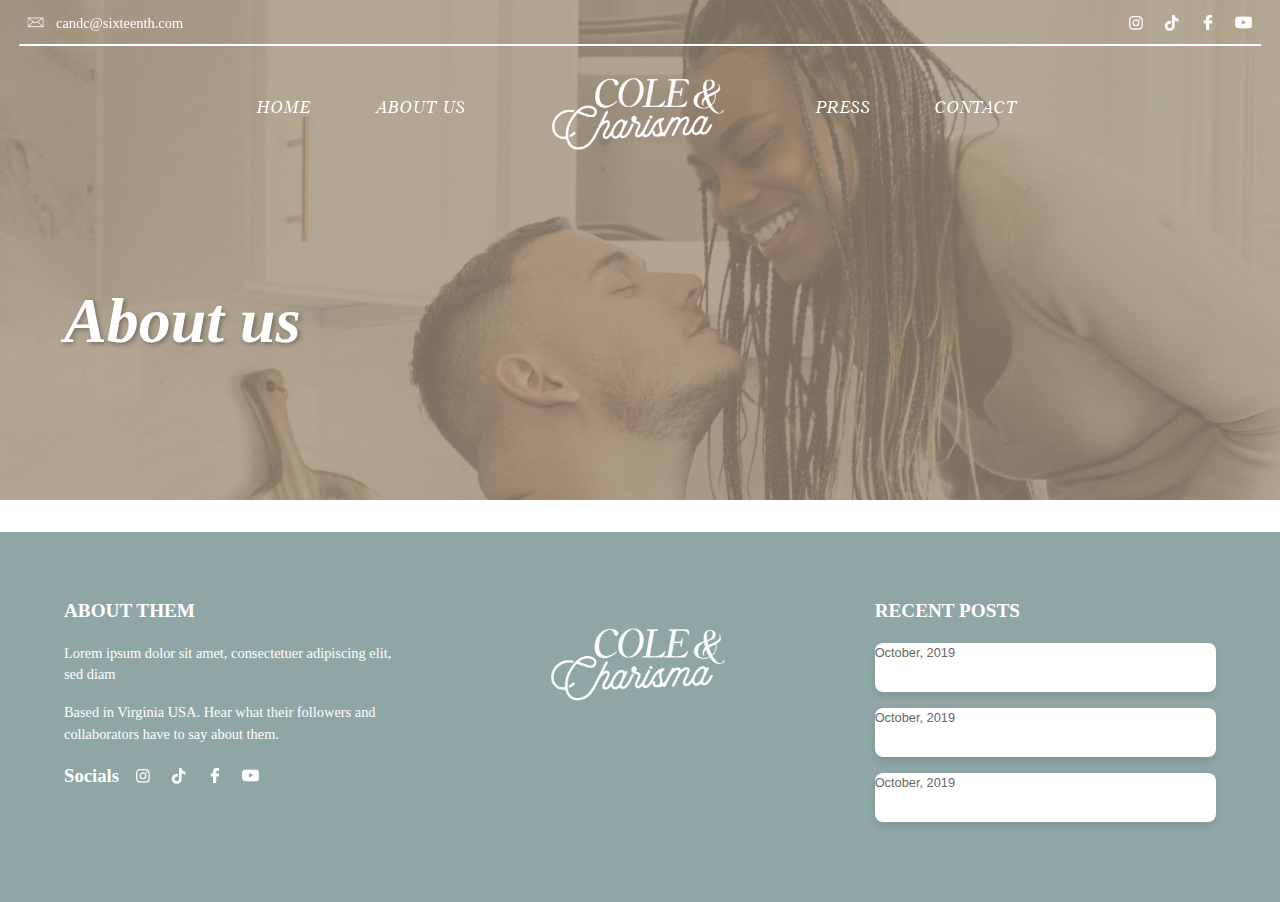
==== aboutus.html @ ab71c13c "renamed:    aboutus(notfinished).html -> aboutus.html 	new file:   images/banners/ABOUTUSBANNER.png " ====
<!DOCTYPE html>
<html lang="en">
<head>
    <meta charset="UTF-8">
    <meta name="viewport" content="width=device-width, initial-scale=1.0">
    <title>Cole & Charisma</title>
    <link rel="stylesheet" href="styles.css">
</head>
<body>
    <div id="home">
        <header>
            <div class="top-bar">
                <div class="social-icons">
                    <a href="mailto:candc@sixteenth.com">
                        <img src="images/icons/envelope.png" alt="email">
                    </a>
                    <a href="mailto:candc@sixteenth.com">candc@sixteenth.com</a>
                </div>

                <div class="social-icons">
                    <a href="https://www.instagram.com/roll.with.cole" target="_blank">
                        <img src="images/icons/instagram.png" alt="Instagram">
                    </a>
                    <a href="https://www.tiktok.com/@coleandcharisma" target="_blank">
                        <img src="images/icons/tik-tok.png" alt="TikTok">
                    </a>
                    <a href="https://www.facebook.com/RollwithColeCharisma" target="_blank">
                        <img src="images/icons/facebook.png" alt="Facebook">
                    </a>
                    <a href="http://www.youtube.com/@coleandcharisma" target="_blank">
                        <img src="images/icons/youtube.png" alt="YouTube">
                    </a>
                </div>
            </div>

            <nav class="nav-container">
                <ul class="nav-left">
                    <li><a href="/index.html">HOME</a></li>
                    <li><a href="/aboutus.html">ABOUT US</a></li>
                </ul>

                <a href="/index.html" class="logo">
                    <img src="/images/logos/COLEANDCHARISMALOGO.png" alt="Cole & Charisma Logo">
                </a>

                <ul class="nav-right">
                    <li><a href="/press.html">PRESS</a></li>
                    <li><a href="/contact.html">CONTACT</a></li>
                </ul>
            </nav>
        </header>

        <div class="banner-container">
            <div class="banneraboutus-overlay"></div>
            <div class="banner-content">
                <h1>About us</h1>
            </div>
        </div>

        <footer class="site-footer">
            <div class="footer-section left">
                <h2 class="section-title">ABOUT THEM</h2>
                <p class="about-text">Lorem ipsum dolor sit amet, consectetuer adipiscing elit, sed diam</p>
                <p class="location">Based in Virginia USA. Hear what their followers and collaborators have to say about them.</p>
                
                <div class="social-icons">
                    <h3>Socials</h3>
                    <a href="https://www.instagram.com/roll.with.cole" target="_blank">
                        <img src="images/icons/instagram.png" alt="Instagram">
                    </a>
                    <a href="https://www.tiktok.com/@coleandcharisma" target="_blank">
                        <img src="images/icons/tik-tok.png" alt="TikTok">
                    </a>
                    <a href="https://www.facebook.com/RollwithColeCharisma" target="_blank">
                        <img src="images/icons/facebook.png" alt="Facebook">
                    </a>
                    <a href="http://www.youtube.com/@coleandcharisma" target="_blank">
                        <img src="images/icons/youtube.png" alt="YouTube">
                    </a>
                </div>
            </div>
        
            <div class="footer-section center">
                <img src="images/logos/COLEANDCHARISMALOGO.png" alt="Cole & Charisma" class="footer-logo">
            </div>
        
            <div class="footer-section right">
                <h2 class="section-title">RECENT POSTS</h2>
                <div class="recent-posts">
                    <div class="post">
                        <span class="date">October, 2019</span>
                        <a href="#" class="post-title">Trip to Orlando</a>
                    </div>
                    <div class="post">
                        <span class="date">October, 2019</span>
                        <a href="#" class="post-title">On the Shores</a>
                    </div>
                    <div class="post">
                        <span class="date">October, 2019</span>
                        <a href="#" class="post-title">Visiting College</a>
                    </div>
                </div>
            </div>
        </footer>
    </div>
    <script src="script.js"></script>
</body>
</html>
---- styles.css ----
/*==========================================================================
 * Table of Contents:
 * 1. Variables
 * 2. Reset
 * 3. Typography
==========================================================================*/

/* 1. Variables
========================================================================== */
:root {
    /* Primary Colors */
    --color-primary: #BF6336;
    --color-primary-light: #D88559;
    --color-primary-dark: #A54D24;
    
    /* Secondary Colors */
    --color-secondary: #85A2A6;
    --color-secondary-light: #A7BCBF;
    --color-secondary-dark: #6A8387;
    
    /* Background Colors */
    --color-background: #FBF7F4;
    --color-background-alt: #EDE0D0;
    
    /* Accent Colors */
    --color-accent: #88917C;
    --color-accent-light: #A1A892;
    
    /* Text Colors */
    --color-text-primary: #2C1810;
    --color-text-secondary: #595959;
    --color-text-light: #FFFFFF;
    
    /* Utility Colors */
    --color-border: rgba(191, 99, 54, 0.2);
    --color-overlay: rgba(44, 24, 16, 0.6);
}

/* 2. Reset
========================================================================== */
* {
    font-family: 'Quicksand';
    margin: 0;
    padding: 0;
    box-sizing: border-box;
}

body {
    font-family: 'Blisstwin';
    line-height: 1.6;
    font-size: 16px;
}

/* 3. Typography
========================================================================== */
@font-face {
    font-family: 'Blisstwin';
    src: url('images/fonts/Blisstwin/Blisstwin.eot'); /* IE9 Compat Modes */
    src: url('images/fonts/Blisstwin/Blisstwin.eot') format('embedded-opentype'), /* IE6-IE8 */
         url('images/fonts/Blisstwin/Blisstwin.woff') format('woff'), /* Modern Browsers */
         url('images/fonts/Blisstwin/Blisstwin.ttf') format('truetype'); /* Safari, Android, iOS */
             font-style: italic;
    font-weight: normal;
    text-rendering: optimizeLegibility;
}


@font-face {
    font-family: 'Aaleyah';
    src: url('images/fonts/Aaleyah/aaleyah.woff2') format('woff2'),
         url('images/fonts/Aaleyah/aaleyah.otf') format('opentype'),
         url('images/fonts/Aaleyah/aaleyah.ttf') format('truetype');
    font-weight: normal;
    font-style: normal;
    font-display: swap;
}


/* 4. Header
========================================================================== */
/* 4.1 Top Bar */
header {
    font-family: 'Blisstwin';
    background-color: transparent;
    color: var(--color-text-light);
    position: fixed;
    width: 100%;
    z-index: 1000;
    transition: all 0.3s ease;
}

header.scrolled {
    background-color: rgba(191, 99, 54, 0.70);
    backdrop-filter: blur(8px);
    border-bottom: 1px solid var(--color-border);
}

header.scrolled .top-bar::after {
    opacity: 0.5;
}

header.scrolled .logo img {
    height: 100px;
    transition: height 0.3s ease;
}

header.scrolled nav ul li a,
header.scrolled .top-bar,
header.scrolled .top-bar a,
header.scrolled .social-icons a {
    color: var(--color-text-light);
}

header.scrolled nav ul li a:hover {
    color: black;
}

.top-bar {
    border-bottom: none;
    margin-bottom: 0;
    display: flex;
    justify-content: space-between;
    align-items: center;
    padding: 0.7rem 1.5rem;
    background-color: transparent;
    font-size: 0.9rem;
    position: relative;
    margin: 0 auto;
}

.top-bar::after {
    content: '';
    position: absolute;
    bottom: 0;
    left: 50%;
    transform: translateX(-50%);
    width: 97%;
    height: 2px;
    background-color: var(--color-text-light);
}

.top-bar a {
    color: var(--color-text-light);
    text-decoration: none;
    transition: all 0.3s ease;
}

.social-icons {
    display: flex;
    justify-content: flex-start;
    align-items: center;
    gap: 12px;
}

.social-icons:first-child {
    display: flex;
    align-items: center;
    gap: 8px;
}

.social-icons img {
    width: 24px;
    height: 24px;
    vertical-align: middle;
    transition: all 0.3s ease;
}

.social-icons a {
    display: flex;
    align-items: center;
    text-decoration: none;
    color: var(--color-text-light);
}

.social-icons a:hover img {
    transform: scale(1.2);
}

/* 4.2 Navigation */
.nav-container {
    display: flex;
    justify-content: center;
    align-items: center;
    background: transparent;
    width: 100%;
}

nav {
    width: 100%;
    display: flex;
    justify-content: center;
    align-items: center;
    padding: 0 2rem;
}

nav ul {
    list-style: none;
    display: flex;
    align-items: center;
    gap: 2.5rem;
}

nav ul.nav-left {
    flex: 1;
    justify-content: flex-end;
}

nav ul.nav-right {
    flex: 1;
    justify-content: flex-start;
}

nav ul li a {
    text-decoration: none;
    font-family: 'Blisstwin';
    font-size: 1rem;
    color: var(--color-text-light);
    letter-spacing: 0.05em;
    text-transform: uppercase;
    font-weight: 500;
    padding: 4px 12px;
    position: relative;
    z-index: 2;
    display: inline-block;
    transform: translateY(-8px);
    transition: var(--transition-default);
}

nav ul li a::before {
    content: '';
    position: absolute;
    top: 50%;
    left: 50%;
    transform: translate(-50%, -50%) scale(0.95);
    width: 200%;
    height: 200%;
    background-image: url('images/icons/stroke.png');
    background-size: 100% 100%;
    background-repeat: no-repeat;
    background-position: center;
    opacity: 0;
    transition: var(--transition-default);
    z-index: -1;
}

nav ul li a:hover {
    color: var(--color-secondary-dark);
}

nav ul li a:hover::before {
    opacity: 1;
    transform: translate(-50%, -50%) scale(1);
}

/* 4.3 Logo */
.logo {
    margin: 0 4rem;
}

.logo img {
    height: 135px;
    filter: brightness(0) invert(1);
    transition: var(--transition-default);
}

/* 5. Slider Components
========================================================================== */
/* 5.1 Container & Main Slider */
.slider-container {
    position: relative;
    width: 100%;
    height: 100vh;
    overflow: hidden;
}

.slider {
    position: relative;
    width: 100%;
    height: 100%;
    display: flex;
    overflow: hidden;
}

/* 5.2 Slides */
.slide {
    min-width: 100%;
    height: 100%;
    position: absolute;
    display: flex;
    justify-content: center;
    align-items: center;
    transition: transform 0.5s ease-in-out;
    flex-shrink: 0;
    left: 0;
    top: 0;
    will-change: transform;
}

.slide::before {
    content: '';
    position: absolute;
    inset: 0;
    background: linear-gradient(rgba(0,0,0,0.4), rgba(0,0,0,0.4));
    z-index: 1;
}

.slide img {
    position: absolute;
    width: 100%;
    height: 100%;
    object-fit: cover;
    z-index: 0;
}

/* 5.3 Navigation */
.slider-nav {
    position: absolute;
    top: 0;
    left: 0;
    right: 0;
    bottom: 0;
    z-index: 10;
    pointer-events: none;
}

.slider-nav img {
    position: absolute;
    top: 50%;
    transform: translateY(-50%);
    width: 115px;
    height: 90px;
    cursor: pointer;
    pointer-events: auto;
    transition: var(--transition-default);
    filter: drop-shadow(2px 2px 4px rgba(0, 0, 0, 0.3));
}

.slider-nav img.prev-btn {
    left: 40px;
}

.slider-nav img.next-btn {
    right: 40px;
}

.slider-nav img:hover {
    transform: translateY(-50%) scale(1.1);
}

/* 5.4 Text Overlay */
.slider-text-overlay {
    position: relative;
    z-index: 2;
    color: var(--color-text-light);
    text-align: center;
    padding: 0 20px;
    max-width: 800px;
    margin: 0 auto;
}

.slider-text-overlay h1 {
    font-family: 'Blisstwin';
    font-size: clamp(2rem, 5vw, 3.5rem);
    margin-bottom: 0.5rem;
    line-height: 1.2;
    text-shadow: 2px 2px 4px rgba(0, 0, 0, 0.3);
}

.slider-text-overlay h2 {
    font-family: 'Quicksand';
    font-size: clamp(1.2rem, 3vw, 2rem);
    margin-bottom: 1.5rem;
    font-weight: normal;
    text-shadow: 2px 2px 4px rgba(0, 0, 0, 0.3);
}

.read-more-btn {
    display: inline-block;
    background-color: #848D7C;
    color: var(--color-text-light);
    text-decoration: none;
    padding: 12px 28px;
    font-size: 0.9rem;
    font-family: 'Blisstwin';
    letter-spacing: 0.1em;
    transition: var(--transition-default);
    border: none;
    border-radius: 4px;
    margin-top: 5px;
    text-transform: uppercase;
    font-weight: 500;
    cursor: pointer;
}

.read-more-btn:hover {
    background-color: var(--color-primary-light);
    transform: translateY(-2px);
}

/* 5.5 Press Logos */
.press-logos {
    background-image: url('images/backgrounds/BRUSHSTROKEBEIGE.png');
    background-repeat: no-repeat;
    background-size: 105% 100%;
    background-position: top center;
    margin-top: -80px;
    padding: 110px 0 60px;
    position: relative;
    z-index: 2;
}

.logo-container {
    display: flex;
    justify-content: space-between;
    align-items: center;
    max-width: 1200px;
    margin: 0 auto;
    padding: 0 40px;
}

.logo-container img {
    height: 150px;
    width: auto;
    filter: brightness(0) saturate(100%) invert(67%) sepia(14%) saturate(446%) hue-rotate(152deg) brightness(87%) contrast(84%);
    transition: transform 0.3s ease;
}

.logo-container img:hover {
    transform: scale(1.05);
}

/* 6. Sections
========================================================================== */
/* 6.1 General Section Styles */
section {
    padding: 4rem 0;
    text-align: center;
}

/* 6.2 Welcome Section */
.welcome-section {
    background-image: url('images/backgrounds/background1.jpg');
    width: 100%;
    height: 100%;
    background-size: 100% 100%;
    padding: 80px 0;
    position: relative;
    z-index: 1;
}

.new-videos {
    background-image: url('images/backgrounds/background2.jpg');
    width: 100%;
    height: 100%;
    background-size: 100% 140%;
    padding: 30px 0;
    padding-bottom: 70px;
    position: relative;
}

.welcome-container {
    max-width: 1200px;
    margin: 0 auto;
    padding: 0 20px;
}

.welcome-section h1 {
    text-align: center;
    font-size: clamp(2rem, 5vw, 3.5rem);
    margin-bottom: 30px;
    font-family: 'Blisstwin';
}

.title-orange {
    font-family: 'Blisstwin';
    color: var(--color-primary);
}

.title-blue {
    font-family: 'Aaleyah';
    color: var(--color-secondary);
}

.welcome-content {
    display: grid;
    grid-template-columns: 1fr 1fr;
    gap: 60px;
    align-items: flex-start;
}

.welcome-image {
    box-shadow: 0 8px 16px rgba(0, 0, 0, 0.1);
    border-radius: 12px;
    overflow: hidden;
    width: 100%;
    height: 0;
    padding-bottom: 57%;
    position: relative;
    transition: var(--transition-default);
    margin: 0 auto;
}

.welcome-image img {
    position: absolute;
    top: 0;
    left: 0;
    width: 100%;
    height: 100%;
    object-fit: cover;
    object-position: center 50%;
}

.welcome-text {
    padding: 50px 0;
}

.welcome-text h2 {
    font-family: 'Blisstwin';
    color: var(--color-primary);
    font-size: clamp(1.5rem, 3.5vw, 2.2rem);
    margin-bottom: 5px;
    line-height: 1.1;
}

.highlight-text {
    border-radius: 8px;
    margin-bottom: 10px;
    line-height: 1.8;
    color: var(--color-text-secondary);
}

/* 6.3 Collaboration Section */
.collaboration-section {
    position: relative;
    padding-bottom: 80px;
    overflow: hidden;
    max-height: 670px;
    width: 100%;
    height: 100%;
    background-image: url('images/backgrounds/paint-stroke.png');
    background-size: cover;
}

.collaboration-container {
    max-width: 1200px;
    margin: 0 auto;
    display: flex;
    gap: 4rem;
    position: relative;
    overflow: visible;
}

/* Photo Container Styling */
.photo-container {
    flex: 1;
    position: relative;
    display: flex;
    justify-content: center;
    width: 100vw;
    margin-left: calc(-50vw + 50%);
    overflow: visible;
}

.photo-container img {
    max-width: 680px;
    width: 100vw;
    height: auto;
    position: relative;
    margin-top: -25px;
}

.hanging-photo {
    position: relative;
    padding: 1rem;
    background: white;
    box-shadow: 0 4px 12px rgba(0,0,0,0.1);
    transform: rotate(-2deg);
}

.clip {
    position: absolute;
    top: -1rem;
    width: 1.5rem;
    height: 2rem;
    background: #A8A8A8;
    border-radius: 0 0 50% 50%;
}

.clip.left {
    left: 30%;
}

.clip.right {
    right: 30%;
}

.hanging-photo img {
    max-width: 400px;
    height: auto;
    display: block;
}

.decorative-monogram {
    position: absolute;
    bottom: -2rem;
    left: 50%;
    transform: translateX(-50%);
    font-family: 'Blisstwin';
    font-size: 4rem;
    color: #89B3C5;
    opacity: 0.2;
}

/* Collaboration Content Styling */
.collaboration-content {
    flex: 1;
    display: flex;
    flex-direction: column;
    justify-content: center;
    padding-right: 40px;
}

.collaboration-content h2 {
    font-family: 'Blisstwin';
    color: #B76E44;
    font-size: 2.5rem;
    margin-bottom: 1.5rem;
    font-style: italic;
    line-height: 1.2;
}

.collaboration-content p {
    color: #666;
    font-size: 1.2rem;
    line-height: 1.6;
    margin-bottom: 1.5rem;
    max-width: 585px;
    text-align: left;
}

/* 7. Social Posts
========================================================================== */
.social-posts {
    max-width: 1200px;
    margin: 0 auto;
    padding: 20px;
    position: relative;
}

.social-posts h2 {
    text-align: center;
    font-size: 2.5rem;
    margin-bottom: 40px;
    font-weight: normal;
}

.posts-container {
    overflow: hidden;
    width: 100%;
    position: relative;
    margin-bottom: 20px;
}

.posts-grid {
    display: flex;
    gap: 30px;
    transition: transform 0.5s ease;
    width: fit-content;
}

.post {
    flex: 0 0 calc((100% - 60px) / 3);
    position: relative;
    box-shadow: 0 4px 8px rgba(0, 0, 0, 0.1);
    border-radius: 8px;
    overflow: hidden;
    background: white;
}

.post img {
    width: 100%;
    height: 300px;
    object-fit: cover;
    display: block;
}

.platform-icon {
    position: absolute;
    top: 15px;
    left: 15px;
    background-color: rgba(255, 255, 255, 0.9);
    padding: 5px 15px;
    border-radius: 15px;
    font-size: 0.8rem;
    font-family: "Lato", sans-serif;
    z-index: 1;
}

.post-info {
    padding: 20px;
}

.date {
    color: #666;
    font-size: 0.9rem;
    display: block;
    margin-bottom: 8px;
    font-family: "Lato", sans-serif;
}

.caption {
    color: #C85C3F;
    font-family: "Marcellus", serif;
    font-style: italic;
    font-size: 1.2rem;
    margin: 0;
}

.post-navigation {
    position: absolute;
    width: 100%;
    top: 50%;
    left: 0;
    transform: translateY(-50%);
    display: flex;
    justify-content: space-between;
    pointer-events: none;
    padding: 0 -20px;
    z-index: 2;
}

.prev,
.next {
    background-color: #7B9E9D;
    color: white;
    border: none;
    width: 40px;
    height: 40px;
    border-radius: 50%;
    cursor: pointer;
    pointer-events: auto;
    display: flex;
    align-items: center;
    justify-content: center;
    font-size: 1.2rem;
    position: relative;
}

.prev {
    left: -20px;
}

.next {
    right: -20px;
}

.prev:hover,
.next:hover {
    background-color: #C85C3F;
}

/* 8. Forms
========================================================================== */
form {
    display: flex;
    flex-direction: column;
    align-items: center;
    gap: 1rem;
    max-width: 500px;
    margin: 0 auto;
}

.contact-form form {
    display: flex;
    flex-direction: row;
    gap: 0.75rem;
    margin: 0;
    max-width: 100%;
}

.contact-form input {
    flex: 1;
    height: 45px;
    padding: 0 1rem;
    border: 1px solid #E5E5E5;
    border-radius: 4px;
    font-size: 0.9rem;
    background: white;
}

.contact-form button {
    flex: 0.8;
    height: 45px;
    background: #8B8E82;
    color: white;
    border: none;
    border-radius: 4px;
    font-family: 'Blisstwin', serif;
    font-size: 0.9rem;
    text-transform: uppercase;
    letter-spacing: 0.05em;
    cursor: pointer;
    padding: 0 1.5rem;
    white-space: nowrap;
    font-style: italic;
}

.contact-form button:hover {
    background: #767969;
}

form input,
form button {
    width: 100%;
    padding: 12px;
    border: 2px solid var(--color-border);
    border-radius: 8px;
    font-size: 1rem;
    transition: var(--transition-default);
}

form input:focus {
    outline: none;
    border-color: var(--color-primary);
    box-shadow: 0 0 0 3px var(--color-border);
}

form button {
    background: var(--color-primary);
    color: var(--color-text-light);
    border: none;
    cursor: pointer;
    font-weight: 500;
    text-transform: uppercase;
    letter-spacing: 0.05em;
}

form button:hover {
    background: var(--color-primary-light);
    transform: translateY(-2px);
}

/* 9. Footer
========================================================================== */
.site-footer {
    background-color: #8FA6A6;
    color: white;
    padding: 4rem 2rem;
    display: flex;
    justify-content: space-between;
    align-items: flex-start;
    font-family: sans-serif;
}

.footer-section {
    flex: 1;
    padding: 0 2rem;
}

.section-title {
    font-size: 1.2rem;
    font-weight: bold;
    margin-bottom: 1rem;
}

.about-text, .location {
    font-size: 0.9rem;
    line-height: 1.5;
    margin-bottom: 1rem;
}

.socials {
    margin: 2rem 0;
}

.socials h3 {
    font-size: 1.1rem;
    margin-bottom: 0.5rem;
}

.social-links {
    display: flex;
    gap: 1rem;
}

.social-links a {
    color: white;
    text-decoration: none;
}

.footer-nav {
    display: flex;
    gap: 1.5rem;
}

.footer-nav a {
    color: white;
    text-decoration: none;
    font-size: 0.9rem;
}

.footer-logo {
    max-width: 200px;
    display: block;
    margin: 0 auto;
}

.recent-posts .post {
    margin-bottom: 1rem;
}

.post .date {
    display: block;
    font-size: 0.8rem;
    margin-bottom: 0.2rem;
}

.post .post-title {
    color: white;
    text-decoration: none;
    font-size: 0.9rem;
}

/* Responsive Design */
@media (max-width: 768px) {
    .site-footer {
        flex-direction: column;
        text-align: center;
    }

    .footer-section {
        margin-bottom: 2rem;
    }

    .social-links, .footer-nav {
        justify-content: center;
    }
}

/* 10. PRESS SITE
========================================================================== */
/* Press Container Styles */
.press-container {
    max-width: 1200px;
    margin: 0 auto;
}

/* Header Styles */
.press-header {
    text-align: center;
    margin-bottom: 50px;
}

.press-header h1 {
    font-size: 3rem;
    margin-bottom: 20px;
    font-family: 'Your-Serif-Font', serif;
}

.features-text {
    color: #8BA6B5;
    font-style: italic;
}

.press-description {
    max-width: 550px;
    margin: 0 auto;
    color: #666;
    font-size: medium;
    line-height: 1.6;
}

/* Press Grid Styles */
.press-grid {
    display: grid;
    grid-template-columns: repeat(2, 1fr);
    gap: 30px;
    padding: 20px;
    max-width: 1000px;
    margin: 0 auto;
}

/* Press Item Styles */
.press-item {
    position: relative;
    width: 100%;
    overflow: hidden;
    border-radius: 8px;
    box-shadow: 0 4px 6px rgba(0, 0, 0, 0.1);
    transition: transform 0.3s ease;
}

.press-item:hover {
    transform: translateY(-5px);
}

/* Image Container Styles */
.image-container {
    position: relative;
    width: 100%;
    padding-top: 75%;
}

.main-image {
    position: absolute;
    top: 0;
    left: 0;
    width: 100%;
    height: 100%;
    object-fit: cover;
}

.overlay-image {
    position: absolute;
    top: 50%;
    left: 50%;
    transform: translate(-50%, -50%);
    max-width: 55%;
    max-height: 55%;
    z-index: 2;
    transition: opacity 0.3s ease;
}

.banner-container {
    position: relative;
    width: 100%;
    height: 500px;
    overflow: hidden;
    margin-bottom: 2rem;
}

.bannerpress-overlay {
    position: absolute;
    top: 0;
    left: 0;
    width: 100%;
    height: 100%;
    background-image: url('images/banners/PRESSBANNER.png');
    background-size: cover;
    background-position: center;
    filter: sepia(0.3) brightness(0.7);
}

.banneraboutus-overlay {
    position: absolute;
    top: 0;
    left: 0;
    width: 100%;
    height: 100%;
    background-image: url('images/banners/ABOUTUSBANNER.png');
    background-size: cover;
    background-position: center;
    filter: sepia(0.3) brightness(0.7);
}

.banner-content {
    position: relative;
    z-index: 1;
    height: 100%;
    display: flex;
    align-items: flex-end;
    padding-left: 4rem;
    padding-bottom: 8rem;
}

.banner-content h1 {
    color: white;
    font-size: 4rem;
    font-family: 'Times New Roman', serif;
    font-style: italic;
    margin: 0;
    padding: 0;
    text-shadow: 2px 2px 4px rgba(0, 0, 0, 0.3);
}

.footer-banner {
    width: 100%;
    height: 400px;
    position: relative;
    overflow: hidden;
}

.banner-image {
    width: 100%;
    height: 70%;
    background-image: url('images/backgrounds/backgroundpressfinal.jpg');
    background-size: cover;
    background-position: center;
}

/* Link Styles */
.press-link {
    display: block;
    text-decoration: none;
    color: inherit;
}

/* 11. CONTACT SITE
========================================================================== */

.bannercontact-overlay {
    position: absolute;
    top: 0;
    left: 0;
    width: 100%;
    height: 100%;
    background-image: url('images/banners/CONTACTUSBANNER.png');
    background-size: cover;
    background-position: center;
    filter: sepia(0.3) brightness(0.7);
}

/* Collaboration Info Section */
.collaboration-info {
    padding: 5rem 0rem;
    background-image: url('images/backgrounds/CONTACTUSBACKGROUND.jpg');
    background-size: 100% 100%;
    background-repeat: no-repeat;
    position: relative;
    z-index: 1;}

.collab-container {
    max-width: 1200px;
    margin: 0 auto;
    text-align: center;
}

.collab-container h2 {
    font-family: 'Blisstwin';
    font-size: 2.5rem;
    color: var(--color-secondary);
    margin-bottom: 1.5rem;
}

.collab-container .highlight {
    color: var(--color-primary);
}

.collab-container p {
    max-width: 750px;
    margin: 0 auto;
    color: var(--color-text-secondary);
    line-height: 1.6;
    font-size: 1.1rem;
}

/* Contact Form Section */
.contact-form-section {
    padding: 3rem 2rem;
    background-color: white;
}

.contact-container {
    max-width: 1200px;
    margin: 0 auto;
}

.contact-grid {
    display: grid;
    grid-template-columns: 1fr 1fr;
    gap: 4rem;
    align-items: center;
}

.contact-image img {
    width: 100%;
    height: auto;
}

.contact-content h2 {
    font-family: 'Blisstwin';
    font-size: 2.5rem;
    color: var(--color-secondary);
    margin-bottom: 1rem;
}

.contact-content .highlight {
    color: var(--color-primary);
}

.contact-content p {
    color: var(--color-text-secondary);
    margin-bottom: 2rem;
    line-height: 1.6;
}

.contact-form .form-row {
    display: grid;
    grid-template-columns: 1fr 1fr;
    gap: 1rem;
}

.contact-form input,
.contact-form textarea {
    width: 100%;
    padding: 12px;
    border: 1px solid #E5E5E5;
    border-radius: 4px;
    font-size: 0.9rem;
    background: white;
}

.contact-form textarea {
    grid-column: span 2;
    resize: vertical;
}

.file-input {
    padding: 8px !important;
}

.submit-btn {
    background: var(--color-accent);
    color: white;
    border: none;
    border-radius: 4px;
    padding: 12px 40px;
    font-family: 'Blisstwin';
    font-size: 1rem;
    cursor: pointer;
    transition: background-color 0.3s ease;
    text-transform: uppercase;
    width: auto;
    margin-top: 1rem;
}

.submit-btn:hover {
    background: var(--color-accent-light);
}

/* Media Kit Section */
.media-kit-section {
    padding: 3rem 2rem;
}

.media-container {
    max-width: 1200px;
    margin: 0 auto;
}

.media-grid {
    display: grid;
    grid-template-columns: 1fr 1fr;
    gap: 4rem;
    align-items: center;
}

.media-image img {
    width: 100%;
    height: auto;
}

.media-content h2 {
    font-family: 'Blisstwin';
    font-size: 2.5rem;
    color: var(--color-primary);
    margin-bottom: 1rem;
}

.media-content .highlight {
    color: var(--color-secondary);
}

.media-content p {
    color: var(--color-text-secondary);
    margin-bottom: 2rem;
    line-height: 1.6;
}

.download-btn {
    display: inline-block;
    background: var(--color-accent);
    color: white;
    text-decoration: none;
    padding: 12px 40px;
    border-radius: 4px;
    font-family: 'Blisstwin';
    font-size: 1rem;
    text-transform: uppercase;
    transition: background-color 0.3s ease;
}

.download-btn:hover {
    background: var(--color-accent-light);
}

/* Responsive Design */
@media (max-width: 768px) {
    .contact-grid,
    .media-grid {
        grid-template-columns: 1fr;
        gap: 2rem;
    }

    .contact-form .form-row {
        grid-template-columns: 1fr;
    }

    .contact-form textarea {
        grid-column: span 1;
    }

    .collab-container h2,
    .contact-content h2,
    .media-content h2 {
        font-size: 2rem;
    }

    .contact-image,
    .media-image {
        order: -1;
    }
}

@media (max-width: 480px) {
    .collaboration-info,
    .contact-form-section,
    .media-kit-section {
        padding: 2rem 1rem;
    }

    .collab-container h2,
    .contact-content h2,
    .media-content h2 {
        font-size: 1.8rem;
    }
}

/* 12. Media Queries
========================================================================== */
/* Responsive Adjustments for Press Site */
@media (max-width: 768px) {
    .press-grid {
        grid-template-columns: 1fr;
        gap: 20px;
    }

    .press-header h1 {
        font-size: 2.5rem;
    }

    .site-footer {
        flex-direction: column;
        text-align: center;
    }

    .footer-section {
        margin-bottom: 2rem;
    }

    .social-links, .footer-nav {
        justify-content: center;
    }
}

@media (max-width: 480px) {
    .press-container {
        padding: 20px 10px;
    }

    .press-header h1 {
        font-size: 2rem;
    }
}
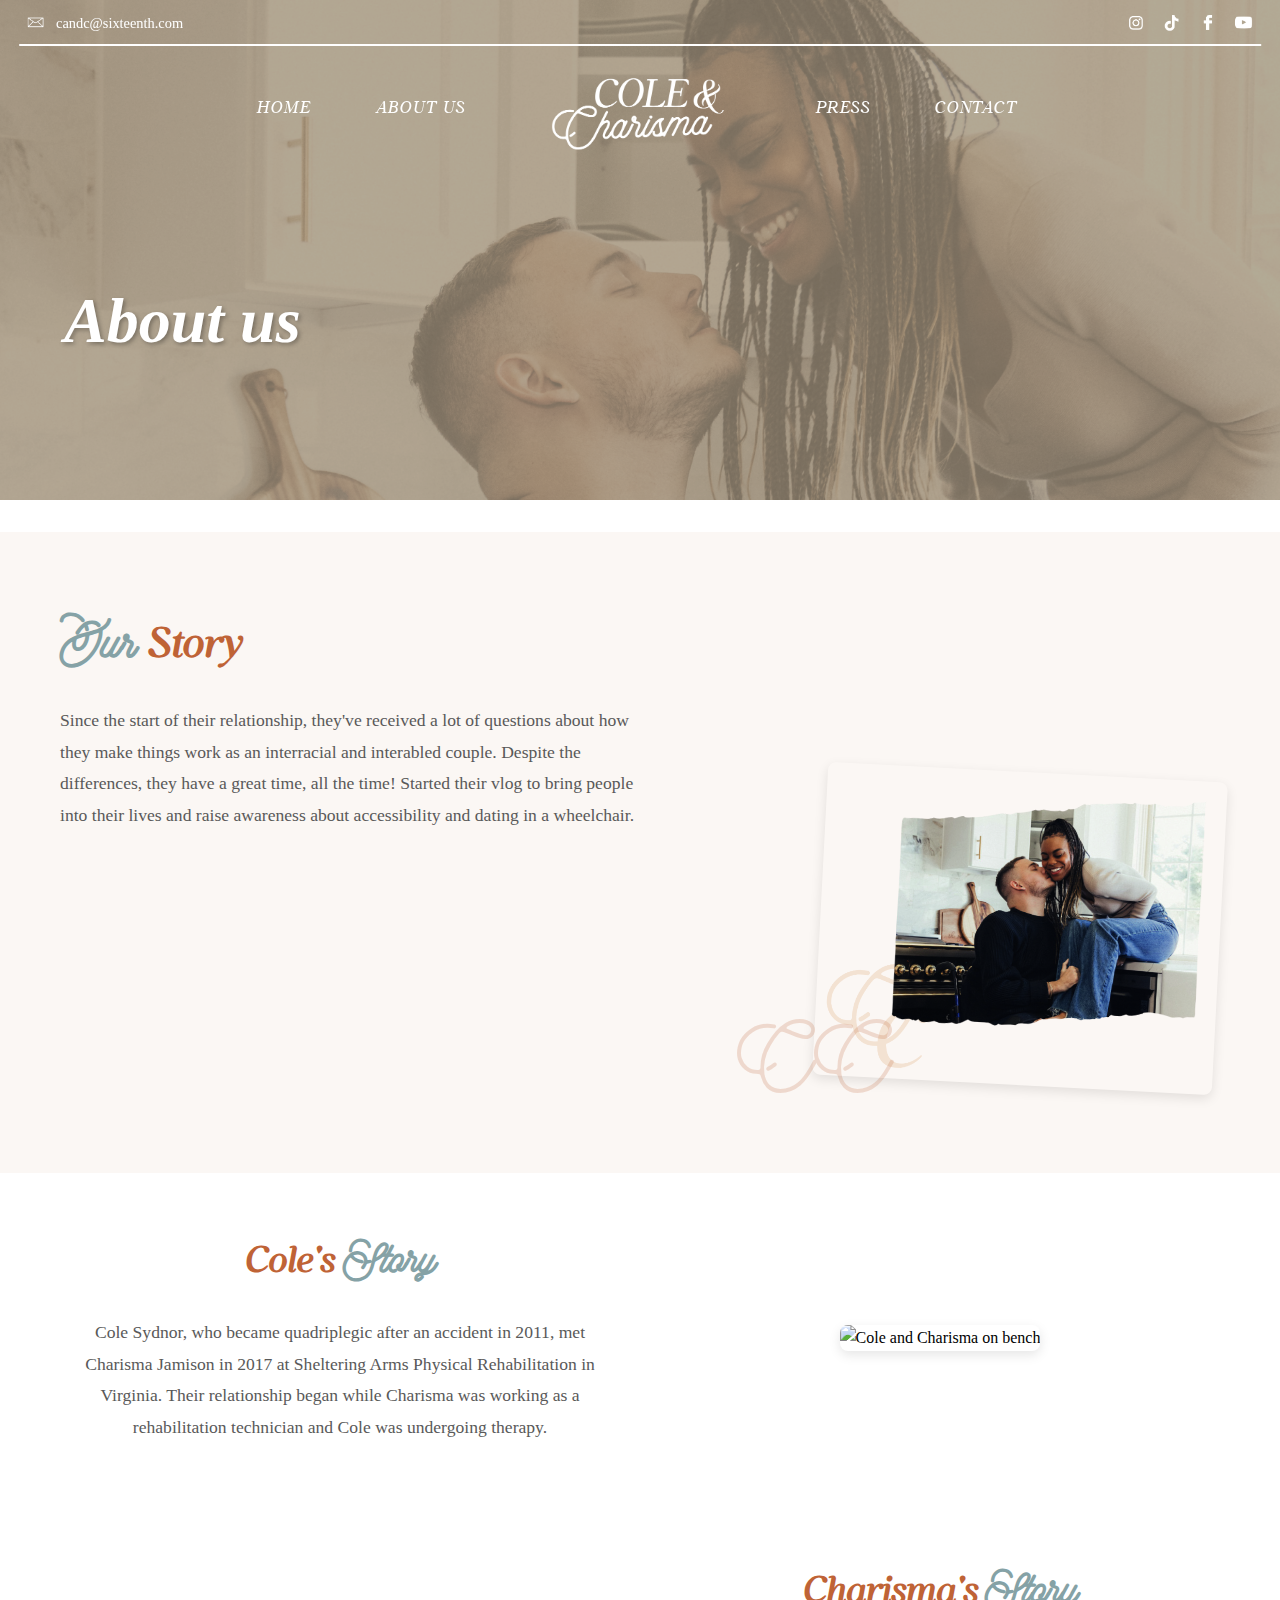
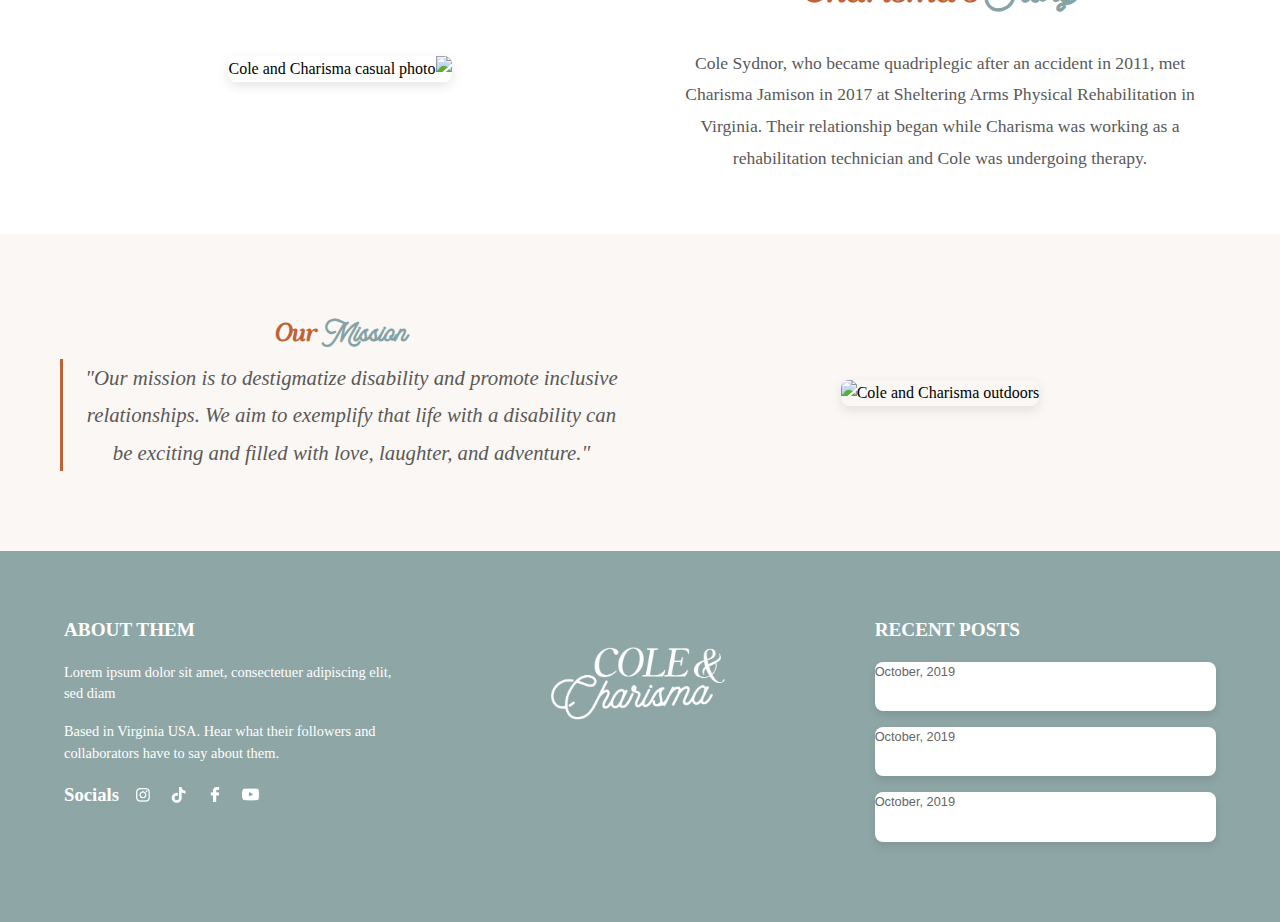
==== commit 4657a73a: "modified:   aboutus.html 	modified:   styles.css" ====
--- a/aboutus.html
+++ b/aboutus.html
@@ -57,6 +57,86 @@
             </div>
         </div>
 
+            <!-- Our Story Section -->
+        <section class="our-story">
+            <div class="welcome-container">
+                <div class="story-header">
+                    <h2><span class="title-blue">Our</span> <span class="title-orange">Story</span></h2>
+                    <p class="story-intro">
+                        Since the start of their relationship, they've received a lot of
+                        questions about how they make things work as an interracial
+                        and interabled couple. Despite the differences, they have a
+                        great time, all the time! Started their vlog to bring people
+                        into their lives and raise awareness about accessibility and
+                        dating in a wheelchair.
+                    </p>
+                </div>
+                <div class="story-image">
+                    <img src="images/social/CONTACTUSIMG.png" alt="Cole and Charisma">
+                    <div class="decorative-monogram">CC</div>
+                </div>
+            </div>
+        </section>
+
+        <!-- Cole's Story Section -->
+        <section class="individual-story">
+            <div class="welcome-container">
+                <div class="story-content">
+                    <div class="story-text">
+                        <h2><span class="title-orange">Cole's</span> <span class="title-blue">Story</span></h2>
+                        <p>
+                            Cole Sydnor, who became quadriplegic after an accident in 2011, met
+                            Charisma Jamison in 2017 at Sheltering Arms Physical Rehabilitation in
+                            Virginia. Their relationship began while Charisma was working as a
+                            rehabilitation technician and Cole was undergoing therapy.
+                        </p>
+                    </div>
+                    <div class="story-photo">
+                        <img src="images/cole-charisma-bench.jpg" alt="Cole and Charisma on bench">
+                    </div>
+                </div>
+            </div>
+        </section>
+
+        <!-- Charisma's Story Section -->
+        <section class="individual-story">
+            <div class="welcome-container">
+                <div class="story-content reverse">
+                    <div class="story-text">
+                        <h2><span class="title-orange">Charisma's</span> <span class="title-blue">Story</span></h2>
+                        <p>
+                            Cole Sydnor, who became quadriplegic after an accident in 2011, met
+                            Charisma Jamison in 2017 at Sheltering Arms Physical Rehabilitation in
+                            Virginia. Their relationship began while Charisma was working as a
+                            rehabilitation technician and Cole was undergoing therapy.
+                        </p>
+                    </div>
+                    <div class="story-photo">
+                        <img src="images/cole-charisma-casual.jpg" alt="Cole and Charisma casual photo">
+                    </div>
+                </div>
+            </div>
+        </section>
+
+        <!-- Mission Section -->
+        <section class="mission-section">
+            <div class="welcome-container">
+                <div class="mission-content">
+                    <div class="mission-text">
+                        <h2><span class="title-orange">Our</span> <span class="title-blue">Mission</span></h2>
+                        <blockquote>
+                            "Our mission is to destigmatize disability and promote inclusive
+                            relationships. We aim to exemplify that life with a disability
+                            can be exciting and filled with love, laughter, and adventure."
+                        </blockquote>
+                    </div>
+                    <div class="mission-photo">
+                        <img src="images/cole-charisma-outdoors.jpg" alt="Cole and Charisma outdoors">
+                    </div>
+                </div>
+            </div>
+        </section>
+
         <footer class="site-footer">
             <div class="footer-section left">
                 <h2 class="section-title">ABOUT THEM</h2>
--- a/styles.css
+++ b/styles.css
@@ -1361,4 +1361,138 @@
     .press-header h1 {
         font-size: 2rem;
     }
+}
+
+/* About Us Page Styles */
+.our-story {
+    padding: 80px 0;
+    background-color: var(--color-background);
+}
+
+.story-header {
+    text-align: left;
+    max-width: 600px;
+    margin-bottom: 40px;
+}
+
+.story-header h2 {
+    font-size: 2.5rem;
+    margin-bottom: 20px;
+}
+
+.story-intro {
+    font-size: 1.1rem;
+    line-height: 1.8;
+    color: var(--color-text-secondary);
+}
+
+.story-image {
+    position: relative;
+    text-align: right;
+    margin-top: -100px;
+}
+
+.story-image img {
+    max-width: 400px;
+    border-radius: 8px;
+    box-shadow: 0 4px 12px rgba(0, 0, 0, 0.1);
+    transform: rotate(3deg);
+}
+
+.decorative-monogram {
+    position: absolute;
+    bottom: -30px;
+    right: 80px;
+    font-family: 'Aaleyah';
+    font-size: 4rem;
+    color: var(--color-primary);
+    opacity: 0.2;
+}
+
+.individual-story {
+    padding: 60px 0;
+    background-color: white;
+}
+
+.story-content {
+    display: grid;
+    grid-template-columns: 1fr 1fr;
+    gap: 40px;
+    align-items: center;
+}
+
+.story-content.reverse {
+    direction: rtl;
+}
+
+.story-content.reverse .story-text {
+    direction: ltr;
+}
+
+.story-text h2 {
+    font-size: 2.2rem;
+    margin-bottom: 20px;
+}
+
+.story-text p {
+    font-size: 1.1rem;
+    line-height: 1.8;
+    color: var(--color-text-secondary);
+}
+
+.story-photo img {
+    width: 100%;
+    border-radius: 8px;
+    box-shadow: 0 4px 12px rgba(0, 0, 0, 0.1);
+}
+
+.mission-section {
+    padding: 80px 0;
+    background-color: var(--color-background);
+}
+
+.mission-content {
+    display: grid;
+    grid-template-columns: 1fr 1fr;
+    gap: 40px;
+    align-items: center;
+}
+
+.mission-text blockquote {
+    font-size: 1.3rem;
+    line-height: 1.8;
+    color: var(--color-text-secondary);
+    font-style: italic;
+    position: relative;
+    padding-left: 20px;
+    border-left: 3px solid var(--color-primary);
+}
+
+.mission-photo img {
+    width: 100%;
+    border-radius: 8px;
+    box-shadow: 0 4px 12px rgba(0, 0, 0, 0.1);
+}
+
+/* Responsive Styles */
+@media (max-width: 768px) {
+    .story-content,
+    .mission-content {
+        grid-template-columns: 1fr;
+        gap: 30px;
+    }
+
+    .story-image {
+        margin-top: 0;
+        text-align: center;
+    }
+
+    .story-image img {
+        max-width: 100%;
+    }
+
+    .decorative-monogram {
+        right: 50%;
+        transform: translateX(50%);
+    }
 }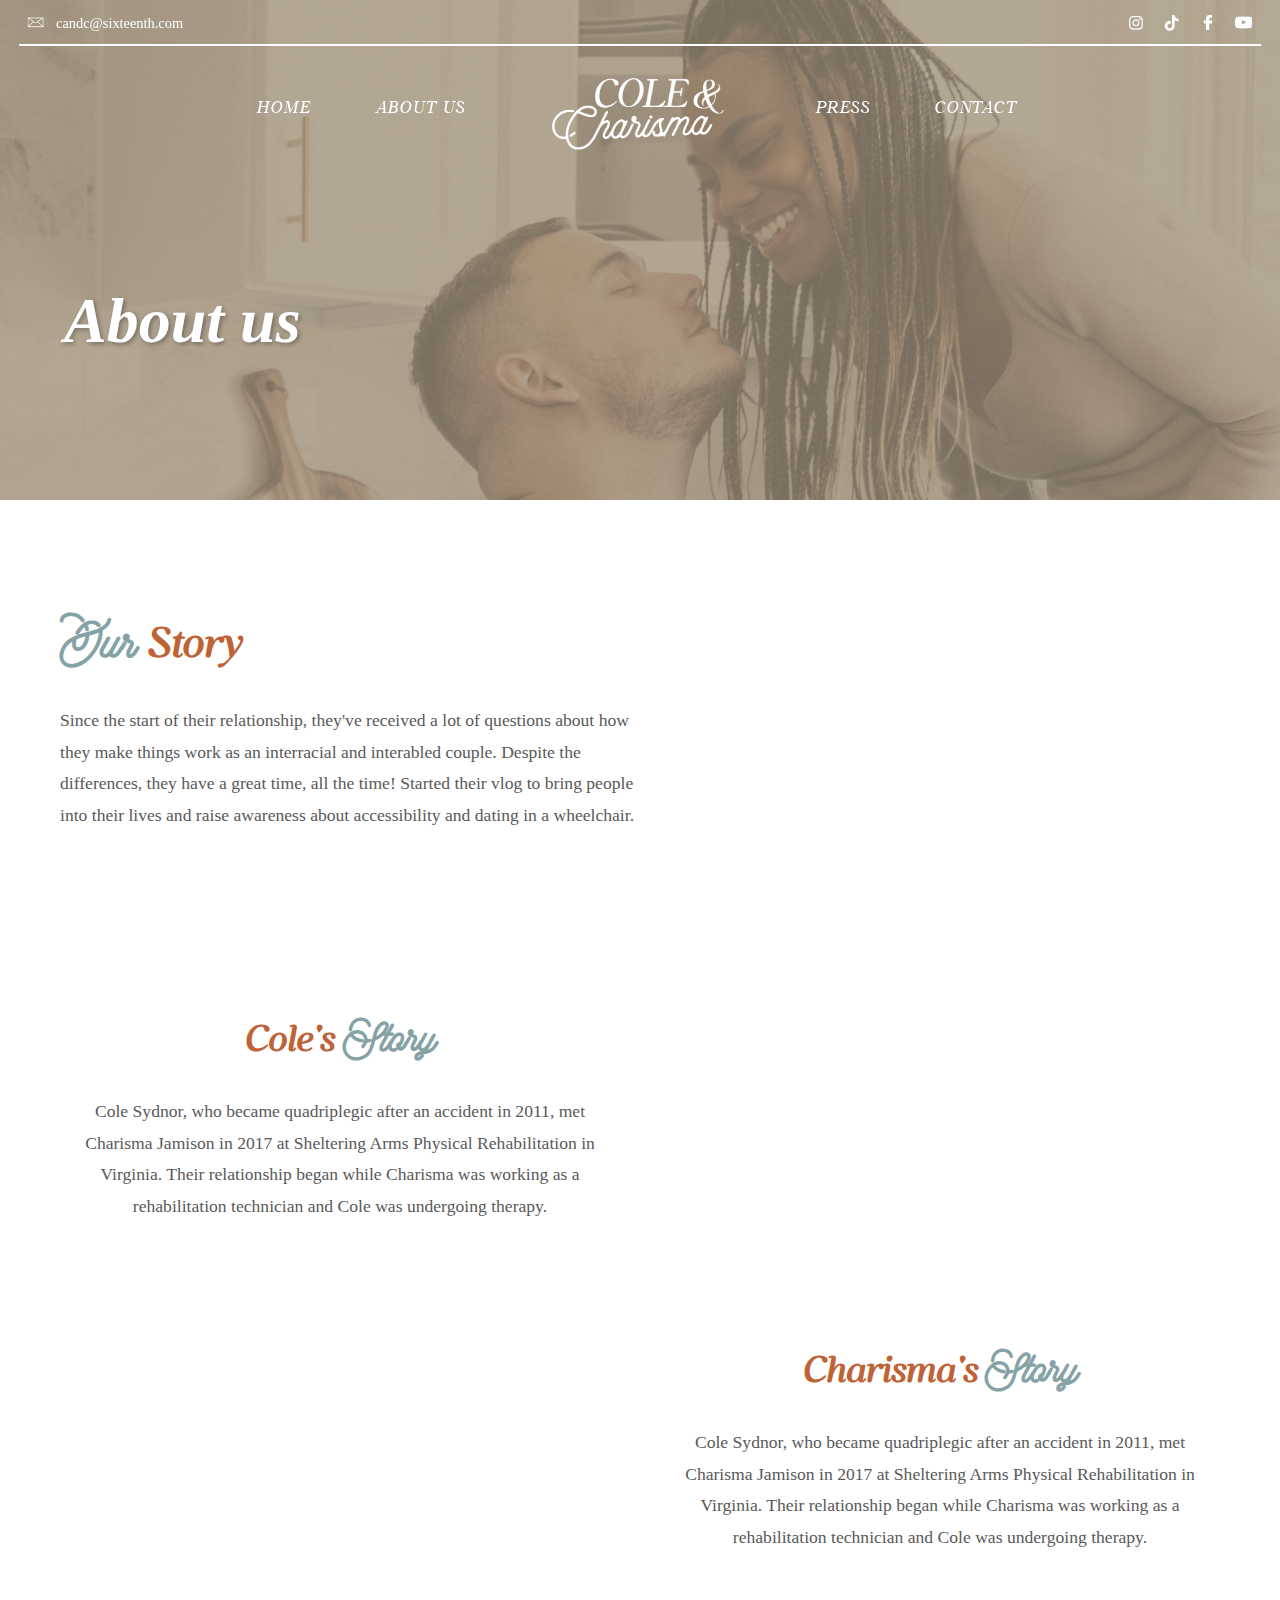
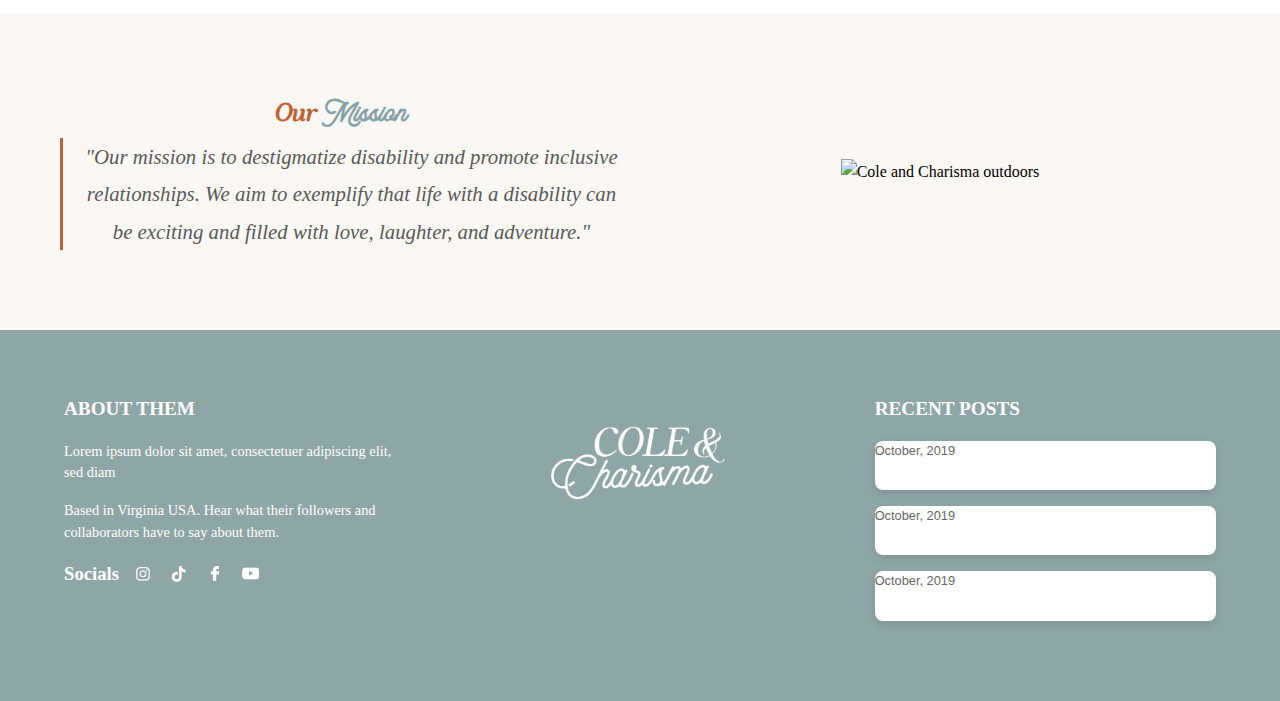
==== commit 0c4c8f18: "modified:   aboutus.html 	modified:   styles.css" ====
--- a/aboutus.html
+++ b/aboutus.html
@@ -71,10 +71,6 @@
                         dating in a wheelchair.
                     </p>
                 </div>
-                <div class="story-image">
-                    <img src="images/social/CONTACTUSIMG.png" alt="Cole and Charisma">
-                    <div class="decorative-monogram">CC</div>
-                </div>
             </div>
         </section>
 
@@ -90,9 +86,6 @@
                             Virginia. Their relationship began while Charisma was working as a
                             rehabilitation technician and Cole was undergoing therapy.
                         </p>
-                    </div>
-                    <div class="story-photo">
-                        <img src="images/cole-charisma-bench.jpg" alt="Cole and Charisma on bench">
                     </div>
                 </div>
             </div>
@@ -110,9 +103,6 @@
                             Virginia. Their relationship began while Charisma was working as a
                             rehabilitation technician and Cole was undergoing therapy.
                         </p>
-                    </div>
-                    <div class="story-photo">
-                        <img src="images/cole-charisma-casual.jpg" alt="Cole and Charisma casual photo">
                     </div>
                 </div>
             </div>
--- a/styles.css
+++ b/styles.css
@@ -1366,7 +1366,6 @@
 /* About Us Page Styles */
 .our-story {
     padding: 80px 0;
-    background-color: var(--color-background);
 }
 
 .story-header {
@@ -1386,32 +1385,8 @@
     color: var(--color-text-secondary);
 }
 
-.story-image {
-    position: relative;
-    text-align: right;
-    margin-top: -100px;
-}
-
-.story-image img {
-    max-width: 400px;
-    border-radius: 8px;
-    box-shadow: 0 4px 12px rgba(0, 0, 0, 0.1);
-    transform: rotate(3deg);
-}
-
-.decorative-monogram {
-    position: absolute;
-    bottom: -30px;
-    right: 80px;
-    font-family: 'Aaleyah';
-    font-size: 4rem;
-    color: var(--color-primary);
-    opacity: 0.2;
-}
-
 .individual-story {
     padding: 60px 0;
-    background-color: white;
 }
 
 .story-content {
@@ -1440,12 +1415,6 @@
     color: var(--color-text-secondary);
 }
 
-.story-photo img {
-    width: 100%;
-    border-radius: 8px;
-    box-shadow: 0 4px 12px rgba(0, 0, 0, 0.1);
-}
-
 .mission-section {
     padding: 80px 0;
     background-color: var(--color-background);
@@ -1466,12 +1435,6 @@
     position: relative;
     padding-left: 20px;
     border-left: 3px solid var(--color-primary);
-}
-
-.mission-photo img {
-    width: 100%;
-    border-radius: 8px;
-    box-shadow: 0 4px 12px rgba(0, 0, 0, 0.1);
 }
 
 /* Responsive Styles */
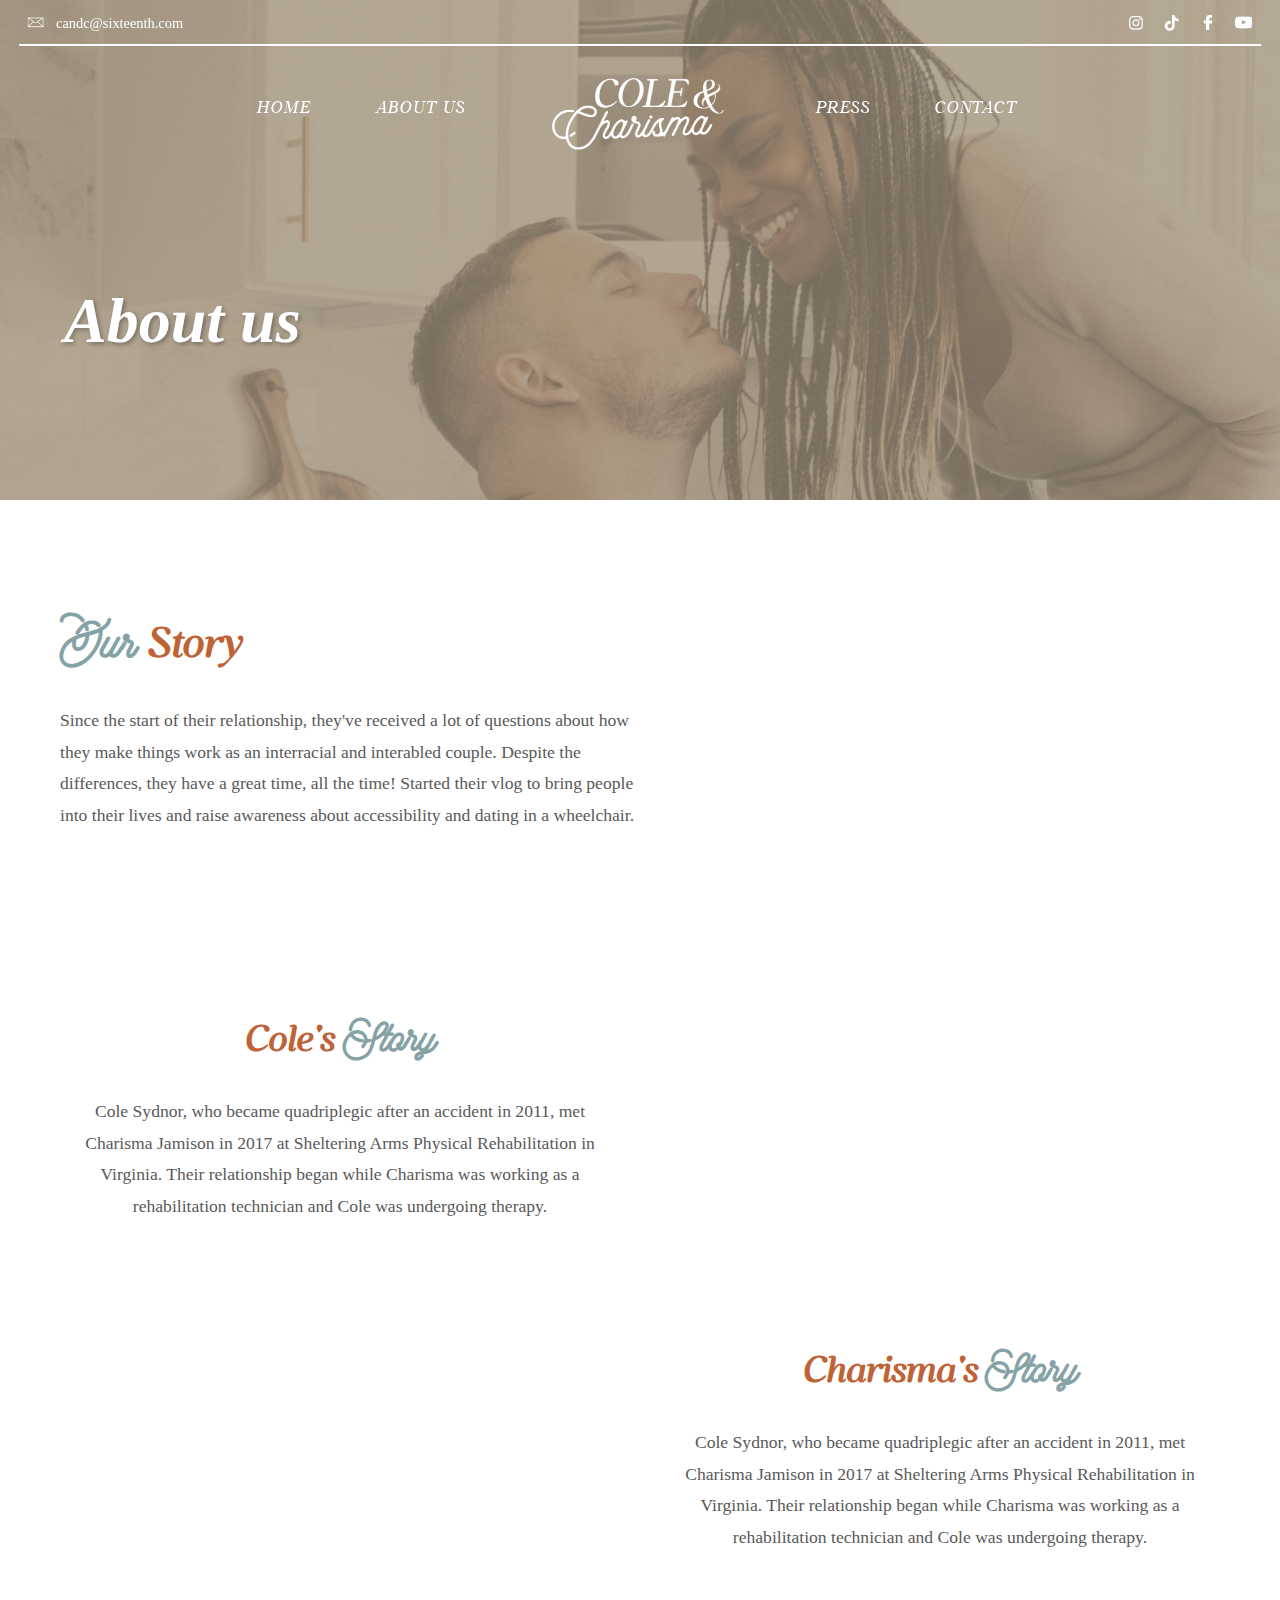
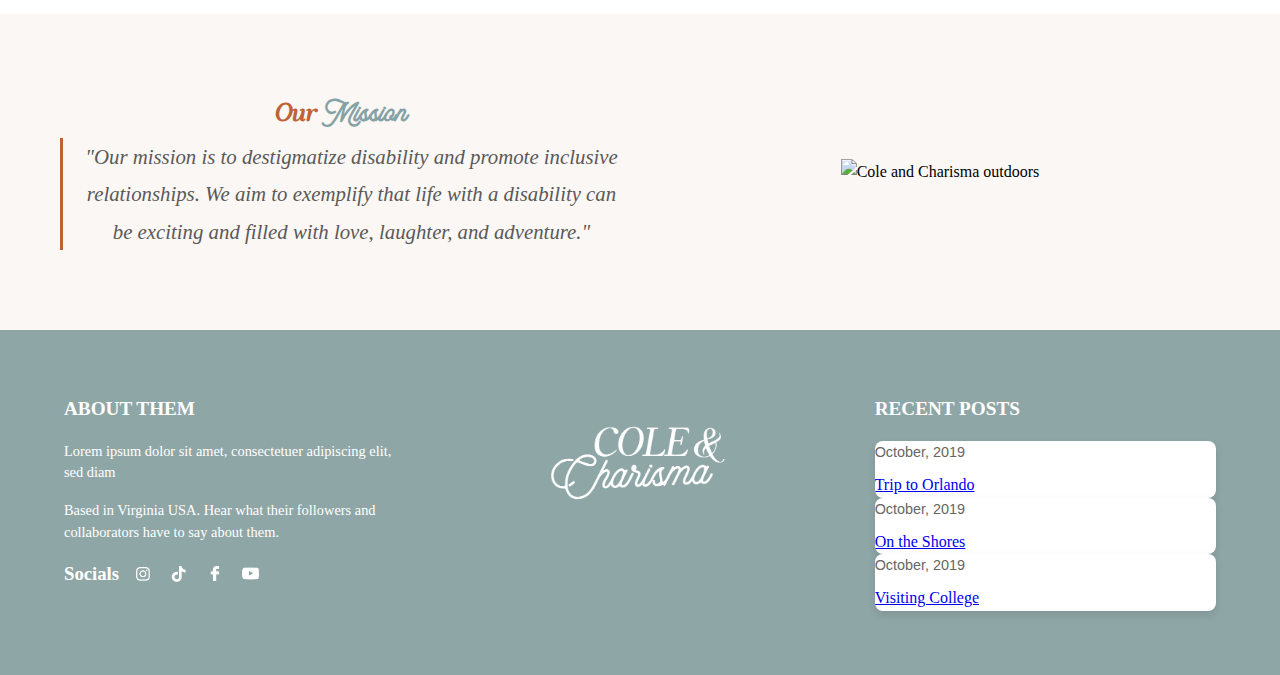
==== commit 34db324a: "modified:   aboutus.html 	modified:   contact.html 	modified:   press.html" ====
--- a/aboutus.html
+++ b/aboutus.html
@@ -34,6 +34,20 @@
             </div>
 
             <nav class="nav-container">
+                <div class="hamburger-menu">
+                    <span></span>
+                    <span></span>
+                    <span></span>
+                </div>
+                
+                <div class="mobile-menu">
+                    <ul>
+                        <li><a href="/index.html">HOME</a></li>
+                        <li><a href="/aboutus.html">ABOUT US</a></li>
+                        <li><a href="/press.html">PRESS</a></li>
+                        <li><a href="/contact.html">CONTACT</a></li>
+                    </ul>
+                </div>
                 <ul class="nav-left">
                     <li><a href="/index.html">HOME</a></li>
                     <li><a href="/aboutus.html">ABOUT US</a></li>
--- a/styles.css
+++ b/styles.css
@@ -1,11 +1,26 @@
 /*==========================================================================
  * Table of Contents:
- * 1. Variables
- * 2. Reset
- * 3. Typography
+ * 1. Variables & Root Configuration
+ * 2. Base Styles & Reset
+ * 3. Typography & Fonts
+ * 4. Layout Components
+ *    4.1. Header
+ *    4.2. Navigation
+ *    4.3. Footer
+ * 5. Page Components
+ *    5.1. Slider
+ *    5.2. Sections
+ *    5.3. Press & Media
+ *    5.4. Social Posts
+ * 6. Forms & Interactive Elements
+ * 7. Page-Specific Styles
+ *    7.1. Press Page
+ *    7.2. Contact Page
+ *    7.3. About Us Page
+ * 8. Utilities & Media Queries
 ==========================================================================*/
 
-/* 1. Variables
+/* 1. Variables & Root Configuration
 ========================================================================== */
 :root {
     /* Primary Colors */
@@ -36,7 +51,7 @@
     --color-overlay: rgba(44, 24, 16, 0.6);
 }
 
-/* 2. Reset
+/* 2. Base Styles & Reset
 ========================================================================== */
 * {
     font-family: 'Quicksand';
@@ -51,7 +66,7 @@
     font-size: 16px;
 }
 
-/* 3. Typography
+/* 3. Typography & Fonts
 ========================================================================== */
 @font-face {
     font-family: 'Blisstwin';
@@ -59,11 +74,10 @@
     src: url('images/fonts/Blisstwin/Blisstwin.eot') format('embedded-opentype'), /* IE6-IE8 */
          url('images/fonts/Blisstwin/Blisstwin.woff') format('woff'), /* Modern Browsers */
          url('images/fonts/Blisstwin/Blisstwin.ttf') format('truetype'); /* Safari, Android, iOS */
-             font-style: italic;
+    font-style: italic;
     font-weight: normal;
     text-rendering: optimizeLegibility;
 }
-
 
 @font-face {
     font-family: 'Aaleyah';
@@ -75,10 +89,19 @@
     font-display: swap;
 }
 
-
-/* 4. Header
+.title-orange {
+    font-family: 'Blisstwin';
+    color: var(--color-primary);
+}
+
+.title-blue {
+    font-family: 'Aaleyah';
+    color: var(--color-secondary);
+}
+
+/* 4. Layout Components
 ========================================================================== */
-/* 4.1 Top Bar */
+/* 4.1. Header */
 header {
     font-family: 'Blisstwin';
     background-color: transparent;
@@ -145,38 +168,7 @@
     transition: all 0.3s ease;
 }
 
-.social-icons {
-    display: flex;
-    justify-content: flex-start;
-    align-items: center;
-    gap: 12px;
-}
-
-.social-icons:first-child {
-    display: flex;
-    align-items: center;
-    gap: 8px;
-}
-
-.social-icons img {
-    width: 24px;
-    height: 24px;
-    vertical-align: middle;
-    transition: all 0.3s ease;
-}
-
-.social-icons a {
-    display: flex;
-    align-items: center;
-    text-decoration: none;
-    color: var(--color-text-light);
-}
-
-.social-icons a:hover img {
-    transform: scale(1.2);
-}
-
-/* 4.2 Navigation */
+/* 4.2. Navigation */
 .nav-container {
     display: flex;
     justify-content: center;
@@ -252,7 +244,6 @@
     transform: translate(-50%, -50%) scale(1);
 }
 
-/* 4.3 Logo */
 .logo {
     margin: 0 4rem;
 }
@@ -263,9 +254,139 @@
     transition: var(--transition-default);
 }
 
-/* 5. Slider Components
+/* Hamburger Menu Styles */
+.hamburger-menu {
+    display: none;
+    flex-direction: column;
+    justify-content: space-between;
+    width: 30px;
+    height: 21px;
+    cursor: pointer;
+    position: absolute;
+    right: 20px;
+    top: 50%;
+    transform: translateY(-50%);
+    z-index: 1001;
+}
+
+.hamburger-menu span {
+    display: block;
+    height: 3px;
+    width: 100%;
+    background-color: var(--color-text-light);
+    transition: all 0.3s ease;
+}
+
+.hamburger-menu.active span:nth-child(1) {
+    transform: translateY(9px) rotate(45deg);
+}
+
+.hamburger-menu.active span:nth-child(2) {
+    opacity: 0;
+}
+
+.hamburger-menu.active span:nth-child(3) {
+    transform: translateY(-9px) rotate(-45deg);
+}
+
+.mobile-menu {
+    display: none;
+    position: fixed;
+    top: 0;
+    left: 0;
+    width: 100%;
+    height: 100vh;
+    background-color: rgba(191, 99, 54, 0.95);
+    z-index: 1000;
+    padding-top: 100px;
+}
+
+.mobile-menu ul {
+    list-style: none;
+    padding: 0;
+    margin: 0;
+    text-align: center;
+}
+
+.mobile-menu ul li {
+    margin: 20px 0;
+}
+
+.mobile-menu ul li a {
+    color: var(--color-text-light);
+    text-decoration: none;
+    font-size: 1.5rem;
+    font-family: 'Blisstwin';
+    text-transform: uppercase;
+}
+
+/* 4.3. Footer */
+.site-footer {
+    background-color: #8FA6A6;
+    color: white;
+    padding: 4rem 2rem;
+    display: flex;
+    justify-content: space-between;
+    align-items: flex-start;
+    font-family: sans-serif;
+}
+
+.footer-section {
+    flex: 1;
+    padding: 0 2rem;
+}
+
+.section-title {
+    font-size: 1.2rem;
+    font-weight: bold;
+    margin-bottom: 1rem;
+}
+
+.about-text, .location {
+    font-size: 0.9rem;
+    line-height: 1.5;
+    margin-bottom: 1rem;
+}
+
+.socials {
+    margin: 2rem 0;
+}
+
+.socials h3 {
+    font-size: 1.1rem;
+    margin-bottom: 0.5rem;
+}
+
+.social-links {
+    display: flex;
+    gap: 1rem;
+}
+
+.social-links a {
+    color: white;
+    text-decoration: none;
+}
+
+.footer-nav {
+    display: flex;
+    gap: 1.5rem;
+}
+
+.footer-nav a {
+    color: white;
+    text-decoration: none;
+    font-size: 0.9rem;
+}
+
+.footer-logo {
+    max-width: 200px;
+    display: block;
+    margin: 0 auto;
+}
+
+/* 5. Page Components
 ========================================================================== */
-/* 5.1 Container & Main Slider */
+/* 5.1. Slider */
 .slider-container {
     position: relative;
     width: 100%;
@@ -281,7 +402,6 @@
     overflow: hidden;
 }
 
-/* 5.2 Slides */
 .slide {
     min-width: 100%;
     height: 100%;
@@ -312,7 +432,6 @@
     z-index: 0;
 }
 
-/* 5.3 Navigation */
 .slider-nav {
     position: absolute;
     top: 0;
@@ -347,7 +466,6 @@
     transform: translateY(-50%) scale(1.1);
 }
 
-/* 5.4 Text Overlay */
 .slider-text-overlay {
     position: relative;
     z-index: 2;
@@ -374,30 +492,114 @@
     text-shadow: 2px 2px 4px rgba(0, 0, 0, 0.3);
 }
 
-.read-more-btn {
-    display: inline-block;
-    background-color: #848D7C;
-    color: var(--color-text-light);
-    text-decoration: none;
-    padding: 12px 28px;
-    font-size: 0.9rem;
-    font-family: 'Blisstwin';
-    letter-spacing: 0.1em;
+/* 5.2. Sections */
+section {
+    padding: 4rem 0;
+    text-align: center;
+}
+
+.welcome-section {
+    background-image: url('images/backgrounds/background1.jpg');
+    width: 100%;
+    height: 100%;
+    background-size: 100% 100%;
+    padding: 80px 0;
+    position: relative;
+    z-index: 1;
+}
+
+.new-videos {
+    background-image: url('images/backgrounds/background2.jpg');
+    width: 100%;
+    height: 100%;
+    background-size: 100% 140%;
+    padding: 30px 0;
+    padding-bottom: 70px;
+    position: relative;
+}
+
+.welcome-container {
+    max-width: 1200px;
+    margin: 0 auto;
+    padding: 0 20px;
+}
+
+.welcome-section h1 {
+    text-align: center;
+    font-size: clamp(2rem, 5vw, 3.5rem);
+    margin-bottom: 30px;
+    font-family: 'Blisstwin';
+}
+
+.welcome-content {
+    display: grid;
+    grid-template-columns: 1fr 1fr;
+    gap: 60px;
+    align-items: flex-start;
+}
+
+.welcome-image {
+    box-shadow: 0 8px 16px rgba(0, 0, 0, 0.1);
+    border-radius: 12px;
+    overflow: hidden;
+    width: 100%;
+    height: 0;
+    padding-bottom: 57%;
+    position: relative;
     transition: var(--transition-default);
-    border: none;
-    border-radius: 4px;
-    margin-top: 5px;
-    text-transform: uppercase;
-    font-weight: 500;
-    cursor: pointer;
-}
-
-.read-more-btn:hover {
-    background-color: var(--color-primary-light);
-    transform: translateY(-2px);
-}
-
-/* 5.5 Press Logos */
+    margin: 0 auto;
+}
+
+.welcome-image img {
+    position: absolute;
+    top: 0;
+    left: 0;
+    width: 100%;
+    height: 100%;
+    object-fit: cover;
+    object-position: center 50%;
+}
+
+.welcome-text {
+    padding: 50px 0;
+}
+
+.welcome-text h2 {
+    font-family: 'Blisstwin';
+    color: var(--color-primary);
+    font-size: clamp(1.5rem, 3.5vw, 2.2rem);
+    margin-bottom: 5px;
+    line-height: 1.1;
+}
+
+.highlight-text {
+    border-radius: 8px;
+    margin-bottom: 10px;
+    line-height: 1.8;
+    color: var(--color-text-secondary);
+}
+
+.collaboration-section {
+    position: relative;
+    padding-bottom: 80px;
+    overflow: hidden;
+    max-height: 670px;
+    width: 100%;
+    height: 100%;
+    background-image: url('images/backgrounds/paint-stroke.png');
+    background-size: cover;
+}
+
+.collaboration-container {
+    max-width: 1200px;
+    margin: 0 auto;
+    display: flex;
+    gap: 4rem;
+    position: relative;
+    overflow: visible;
+}
+
+/* 5.3. Press & Media */
 .press-logos {
     background-image: url('images/backgrounds/BRUSHSTROKEBEIGE.png');
     background-repeat: no-repeat;
@@ -429,127 +631,6 @@
     transform: scale(1.05);
 }
 
-/* 6. Sections
-========================================================================== */
-/* 6.1 General Section Styles */
-section {
-    padding: 4rem 0;
-    text-align: center;
-}
-
-/* 6.2 Welcome Section */
-.welcome-section {
-    background-image: url('images/backgrounds/background1.jpg');
-    width: 100%;
-    height: 100%;
-    background-size: 100% 100%;
-    padding: 80px 0;
-    position: relative;
-    z-index: 1;
-}
-
-.new-videos {
-    background-image: url('images/backgrounds/background2.jpg');
-    width: 100%;
-    height: 100%;
-    background-size: 100% 140%;
-    padding: 30px 0;
-    padding-bottom: 70px;
-    position: relative;
-}
-
-.welcome-container {
-    max-width: 1200px;
-    margin: 0 auto;
-    padding: 0 20px;
-}
-
-.welcome-section h1 {
-    text-align: center;
-    font-size: clamp(2rem, 5vw, 3.5rem);
-    margin-bottom: 30px;
-    font-family: 'Blisstwin';
-}
-
-.title-orange {
-    font-family: 'Blisstwin';
-    color: var(--color-primary);
-}
-
-.title-blue {
-    font-family: 'Aaleyah';
-    color: var(--color-secondary);
-}
-
-.welcome-content {
-    display: grid;
-    grid-template-columns: 1fr 1fr;
-    gap: 60px;
-    align-items: flex-start;
-}
-
-.welcome-image {
-    box-shadow: 0 8px 16px rgba(0, 0, 0, 0.1);
-    border-radius: 12px;
-    overflow: hidden;
-    width: 100%;
-    height: 0;
-    padding-bottom: 57%;
-    position: relative;
-    transition: var(--transition-default);
-    margin: 0 auto;
-}
-
-.welcome-image img {
-    position: absolute;
-    top: 0;
-    left: 0;
-    width: 100%;
-    height: 100%;
-    object-fit: cover;
-    object-position: center 50%;
-}
-
-.welcome-text {
-    padding: 50px 0;
-}
-
-.welcome-text h2 {
-    font-family: 'Blisstwin';
-    color: var(--color-primary);
-    font-size: clamp(1.5rem, 3.5vw, 2.2rem);
-    margin-bottom: 5px;
-    line-height: 1.1;
-}
-
-.highlight-text {
-    border-radius: 8px;
-    margin-bottom: 10px;
-    line-height: 1.8;
-    color: var(--color-text-secondary);
-}
-
-/* 6.3 Collaboration Section */
-.collaboration-section {
-    position: relative;
-    padding-bottom: 80px;
-    overflow: hidden;
-    max-height: 670px;
-    width: 100%;
-    height: 100%;
-    background-image: url('images/backgrounds/paint-stroke.png');
-    background-size: cover;
-}
-
-.collaboration-container {
-    max-width: 1200px;
-    margin: 0 auto;
-    display: flex;
-    gap: 4rem;
-    position: relative;
-    overflow: visible;
-}
-
 /* Photo Container Styling */
 .photo-container {
     flex: 1;
@@ -638,8 +719,7 @@
     text-align: left;
 }
 
-/* 7. Social Posts
-========================================================================== */
+/* 5.4. Social Posts */
 .social-posts {
     max-width: 1200px;
     margin: 0 auto;
@@ -759,7 +839,7 @@
     background-color: #C85C3F;
 }
 
-/* 8. Forms
+/* 6. Forms & Interactive Elements
 ========================================================================== */
 form {
     display: flex;
@@ -840,112 +920,14 @@
     transform: translateY(-2px);
 }
 
-/* 9. Footer
+/* 7. Page-Specific Styles
 ========================================================================== */
-.site-footer {
-    background-color: #8FA6A6;
-    color: white;
-    padding: 4rem 2rem;
-    display: flex;
-    justify-content: space-between;
-    align-items: flex-start;
-    font-family: sans-serif;
-}
-
-.footer-section {
-    flex: 1;
-    padding: 0 2rem;
-}
-
-.section-title {
-    font-size: 1.2rem;
-    font-weight: bold;
-    margin-bottom: 1rem;
-}
-
-.about-text, .location {
-    font-size: 0.9rem;
-    line-height: 1.5;
-    margin-bottom: 1rem;
-}
-
-.socials {
-    margin: 2rem 0;
-}
-
-.socials h3 {
-    font-size: 1.1rem;
-    margin-bottom: 0.5rem;
-}
-
-.social-links {
-    display: flex;
-    gap: 1rem;
-}
-
-.social-links a {
-    color: white;
-    text-decoration: none;
-}
-
-.footer-nav {
-    display: flex;
-    gap: 1.5rem;
-}
-
-.footer-nav a {
-    color: white;
-    text-decoration: none;
-    font-size: 0.9rem;
-}
-
-.footer-logo {
-    max-width: 200px;
-    display: block;
-    margin: 0 auto;
-}
-
-.recent-posts .post {
-    margin-bottom: 1rem;
-}
-
-.post .date {
-    display: block;
-    font-size: 0.8rem;
-    margin-bottom: 0.2rem;
-}
-
-.post .post-title {
-    color: white;
-    text-decoration: none;
-    font-size: 0.9rem;
-}
-
-/* Responsive Design */
-@media (max-width: 768px) {
-    .site-footer {
-        flex-direction: column;
-        text-align: center;
-    }
-
-    .footer-section {
-        margin-bottom: 2rem;
-    }
-
-    .social-links, .footer-nav {
-        justify-content: center;
-    }
-}
-
-/* 10. PRESS SITE
-========================================================================== */
-/* Press Container Styles */
+/* 7.1. Press Page */
 .press-container {
     max-width: 1200px;
     margin: 0 auto;
 }
 
-/* Header Styles */
 .press-header {
     text-align: center;
     margin-bottom: 50px;
@@ -970,7 +952,6 @@
     line-height: 1.6;
 }
 
-/* Press Grid Styles */
 .press-grid {
     display: grid;
     grid-template-columns: repeat(2, 1fr);
@@ -980,7 +961,6 @@
     margin: 0 auto;
 }
 
-/* Press Item Styles */
 .press-item {
     position: relative;
     width: 100%;
@@ -994,7 +974,6 @@
     transform: translateY(-5px);
 }
 
-/* Image Container Styles */
 .image-container {
     position: relative;
     width: 100%;
@@ -1021,6 +1000,13 @@
     transition: opacity 0.3s ease;
 }
 
+.press-link {
+    display: block;
+    text-decoration: none;
+    color: inherit;
+}
+
+/* Banner Styles */
 .banner-container {
     position: relative;
     width: 100%;
@@ -1088,16 +1074,7 @@
     background-position: center;
 }
 
-/* Link Styles */
-.press-link {
-    display: block;
-    text-decoration: none;
-    color: inherit;
-}
-
-/* 11. CONTACT SITE
-========================================================================== */
-
+/* 7.2. Contact Page */
 .bannercontact-overlay {
     position: absolute;
     top: 0;
@@ -1110,14 +1087,14 @@
     filter: sepia(0.3) brightness(0.7);
 }
 
-/* Collaboration Info Section */
 .collaboration-info {
     padding: 5rem 0rem;
     background-image: url('images/backgrounds/CONTACTUSBACKGROUND.jpg');
     background-size: 100% 100%;
     background-repeat: no-repeat;
     position: relative;
-    z-index: 1;}
+    z-index: 1;
+}
 
 .collab-container {
     max-width: 1200px;
@@ -1144,7 +1121,6 @@
     font-size: 1.1rem;
 }
 
-/* Contact Form Section */
 .contact-form-section {
     padding: 3rem 2rem;
     background-color: white;
@@ -1284,86 +1260,8 @@
     background: var(--color-accent-light);
 }
 
-/* Responsive Design */
-@media (max-width: 768px) {
-    .contact-grid,
-    .media-grid {
-        grid-template-columns: 1fr;
-        gap: 2rem;
-    }
-
-    .contact-form .form-row {
-        grid-template-columns: 1fr;
-    }
-
-    .contact-form textarea {
-        grid-column: span 1;
-    }
-
-    .collab-container h2,
-    .contact-content h2,
-    .media-content h2 {
-        font-size: 2rem;
-    }
-
-    .contact-image,
-    .media-image {
-        order: -1;
-    }
-}
-
-@media (max-width: 480px) {
-    .collaboration-info,
-    .contact-form-section,
-    .media-kit-section {
-        padding: 2rem 1rem;
-    }
-
-    .collab-container h2,
-    .contact-content h2,
-    .media-content h2 {
-        font-size: 1.8rem;
-    }
-}
-
-/* 12. Media Queries
+/* 7.3. About Us Page
 ========================================================================== */
-/* Responsive Adjustments for Press Site */
-@media (max-width: 768px) {
-    .press-grid {
-        grid-template-columns: 1fr;
-        gap: 20px;
-    }
-
-    .press-header h1 {
-        font-size: 2.5rem;
-    }
-
-    .site-footer {
-        flex-direction: column;
-        text-align: center;
-    }
-
-    .footer-section {
-        margin-bottom: 2rem;
-    }
-
-    .social-links, .footer-nav {
-        justify-content: center;
-    }
-}
-
-@media (max-width: 480px) {
-    .press-container {
-        padding: 20px 10px;
-    }
-
-    .press-header h1 {
-        font-size: 2rem;
-    }
-}
-
-/* About Us Page Styles */
 .our-story {
     padding: 80px 0;
 }
@@ -1437,8 +1335,143 @@
     border-left: 3px solid var(--color-primary);
 }
 
-/* Responsive Styles */
+/* 8. Utilities & Media Queries
+========================================================================== */
+/* Social Icons */
+.social-icons {
+    display: flex;
+    justify-content: flex-start;
+    align-items: center;
+    gap: 12px;
+}
+
+.social-icons:first-child {
+    display: flex;
+    align-items: center;
+    gap: 8px;
+}
+
+.social-icons img {
+    width: 24px;
+    height: 24px;
+    vertical-align: middle;
+    transition: all 0.3s ease;
+}
+
+.social-icons a {
+    display: flex;
+    align-items: center;
+    text-decoration: none;
+    color: var(--color-text-light);
+}
+
+.social-icons a:hover img {
+    transform: scale(1.2);
+}
+
+/* Read More Button */
+.read-more-btn {
+    display: inline-block;
+    background-color: #848D7C;
+    color: var(--color-text-light);
+    text-decoration: none;
+    padding: 12px 28px;
+    font-size: 0.9rem;
+    font-family: 'Blisstwin';
+    letter-spacing: 0.1em;
+    transition: var(--transition-default);
+    border: none;
+    border-radius: 4px;
+    margin-top: 5px;
+    text-transform: uppercase;
+    font-weight: 500;
+    cursor: pointer;
+}
+
+.read-more-btn:hover {
+    background-color: var(--color-primary-light);
+    transform: translateY(-2px);
+}
+
+/* Media Queries */
 @media (max-width: 768px) {
+    /* Header & Navigation */
+    .site-footer {
+        flex-direction: column;
+        text-align: center;
+    }
+
+    .footer-section {
+        margin-bottom: 2rem;
+    }
+
+    .social-links, .footer-nav {
+        justify-content: center;
+    }
+
+    .nav-container ul.nav-left,
+    .nav-container ul.nav-right {
+        display: none;
+    }
+    
+    .hamburger-menu {
+        display: flex;
+    }
+    
+    .mobile-menu.active {
+        display: block;
+    }
+    
+    .logo img {
+        height: 80px;
+    }
+    
+    .nav-container {
+        justify-content: center;
+        padding: 10px 0;
+    }
+    
+    .logo {
+        margin: 0;
+    }
+    
+    /* Press Page */
+    .press-grid {
+        grid-template-columns: 1fr;
+        gap: 20px;
+    }
+
+    .press-header h1 {
+        font-size: 2.5rem;
+    }
+
+    /* Contact Page */
+    .contact-grid,
+    .media-grid {
+        grid-template-columns: 1fr;
+        gap: 2rem;
+    }
+
+    .contact-form .form-row {
+        grid-template-columns: 1fr;
+    }
+
+    .contact-form textarea {
+        grid-column: span 1;
+    }
+
+    .collab-container h2,
+    .contact-content h2,
+    .media-content h2 {
+        font-size: 2rem;
+    }
+
+    .contact-image,
+    .media-image {
+        order: -1;
+    }
+
+    /* About Us Page */
     .story-content,
     .mission-content {
         grid-template-columns: 1fr;
@@ -1458,4 +1491,28 @@
         right: 50%;
         transform: translateX(50%);
     }
+}
+
+@media (max-width: 480px) {
+    /* Press Page */
+    .press-container {
+        padding: 20px 10px;
+    }
+
+    .press-header h1 {
+        font-size: 2rem;
+    }
+
+    /* Contact Page */
+    .collaboration-info,
+    .contact-form-section,
+    .media-kit-section {
+        padding: 2rem 1rem;
+    }
+
+    .collab-container h2,
+    .contact-content h2,
+    .media-content h2 {
+        font-size: 1.8rem;
+    }
 }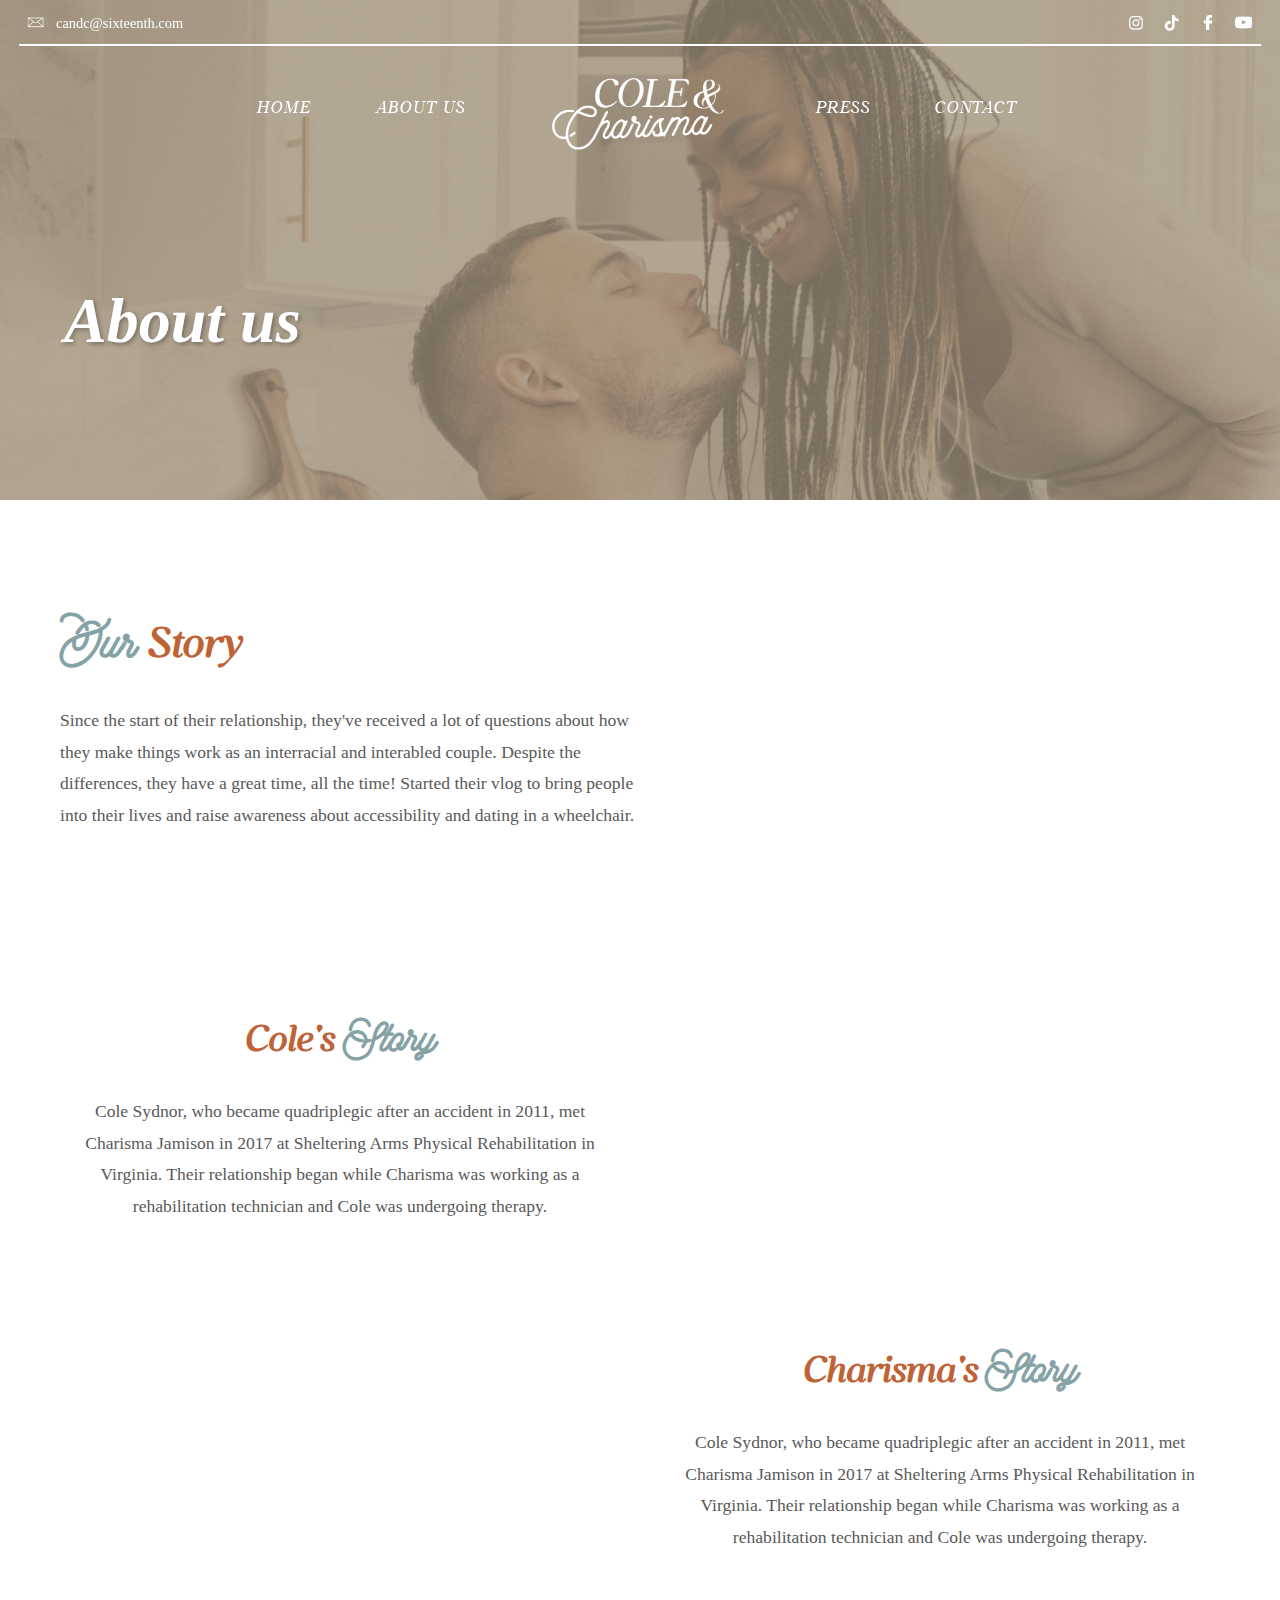
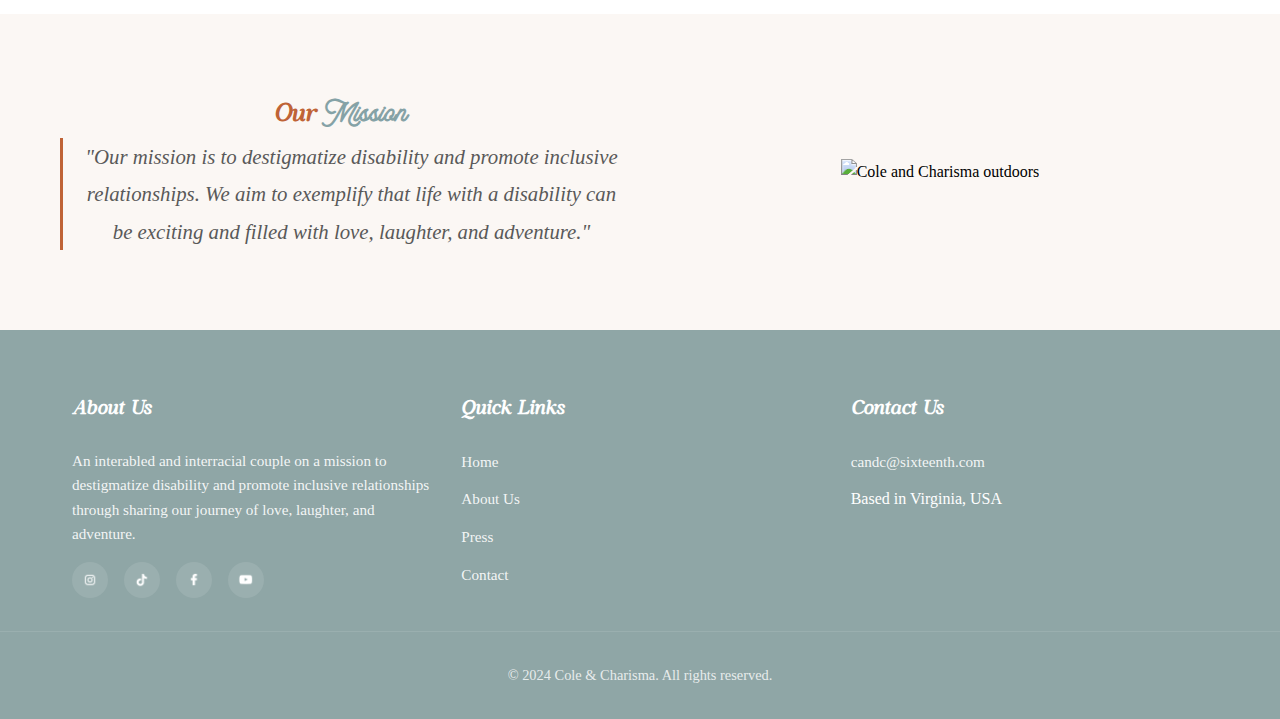
==== commit ba190b51: "Changes to be committed: 	modified:   aboutus.html 	modified:   contact.html 	deleted:    head&foote" ====
--- a/aboutus.html
+++ b/aboutus.html
@@ -142,48 +142,51 @@
         </section>
 
         <footer class="site-footer">
-            <div class="footer-section left">
-                <h2 class="section-title">ABOUT THEM</h2>
-                <p class="about-text">Lorem ipsum dolor sit amet, consectetuer adipiscing elit, sed diam</p>
-                <p class="location">Based in Virginia USA. Hear what their followers and collaborators have to say about them.</p>
-                
-                <div class="social-icons">
-                    <h3>Socials</h3>
-                    <a href="https://www.instagram.com/roll.with.cole" target="_blank">
-                        <img src="images/icons/instagram.png" alt="Instagram">
-                    </a>
-                    <a href="https://www.tiktok.com/@coleandcharisma" target="_blank">
-                        <img src="images/icons/tik-tok.png" alt="TikTok">
-                    </a>
-                    <a href="https://www.facebook.com/RollwithColeCharisma" target="_blank">
-                        <img src="images/icons/facebook.png" alt="Facebook">
-                    </a>
-                    <a href="http://www.youtube.com/@coleandcharisma" target="_blank">
-                        <img src="images/icons/youtube.png" alt="YouTube">
-                    </a>
+            <div class="footer-content">
+                <!-- About Section -->
+                <div class="footer-section">
+                    <h3>About Us</h3>
+                    <p>An interabled and interracial couple on a mission to destigmatize disability and promote inclusive relationships through sharing our journey of love, laughter, and adventure.</p>
+                    <div class="footer-social">
+                        <a href="https://www.instagram.com/roll.with.cole" target="_blank">
+                            <img src="images/icons/instagram.png" alt="Instagram">
+                        </a>
+                        <a href="https://www.tiktok.com/@coleandcharisma" target="_blank">
+                            <img src="images/icons/tik-tok.png" alt="TikTok">
+                        </a>
+                        <a href="https://www.facebook.com/RollwithColeCharisma" target="_blank">
+                            <img src="images/icons/facebook.png" alt="Facebook">
+                        </a>
+                        <a href="https://www.youtube.com/@coleandcharisma/videos" target="_blank">
+                            <img src="images/icons/youtube.png" alt="YouTube">
+                        </a>
+                    </div>
+                </div>
+        
+                <!-- Quick Links -->
+                <div class="footer-section">
+                    <h3>Quick Links</h3>
+                    <ul class="footer-links">
+                        <li><a href="/index.html">Home</a></li>
+                        <li><a href="/aboutus.html">About Us</a></li>
+                        <li><a href="/press.html">Press</a></li>
+                        <li><a href="/contact.html">Contact</a></li>
+                    </ul>
+                </div>
+        
+                <!-- Contact Info -->
+                <div class="footer-section">
+                    <h3>Contact Us</h3>
+                    <ul class="footer-links">
+                        <li><a href="mailto:candc@sixteenth.com">candc@sixteenth.com</a></li>
+                        <li>Based in Virginia, USA</li>
+                    </ul>
                 </div>
             </div>
         
-            <div class="footer-section center">
-                <img src="images/logos/COLEANDCHARISMALOGO.png" alt="Cole & Charisma" class="footer-logo">
-            </div>
-        
-            <div class="footer-section right">
-                <h2 class="section-title">RECENT POSTS</h2>
-                <div class="recent-posts">
-                    <div class="post">
-                        <span class="date">October, 2019</span>
-                        <a href="#" class="post-title">Trip to Orlando</a>
-                    </div>
-                    <div class="post">
-                        <span class="date">October, 2019</span>
-                        <a href="#" class="post-title">On the Shores</a>
-                    </div>
-                    <div class="post">
-                        <span class="date">October, 2019</span>
-                        <a href="#" class="post-title">Visiting College</a>
-                    </div>
-                </div>
+            <!-- Footer Bottom -->
+            <div class="footer-bottom">
+                <p>&copy; 2024 Cole & Charisma. All rights reserved.</p>
             </div>
         </footer>
     </div>
--- a/styles.css
+++ b/styles.css
@@ -324,64 +324,92 @@
 .site-footer {
     background-color: #8FA6A6;
     color: white;
-    padding: 4rem 2rem;
-    display: flex;
-    justify-content: space-between;
-    align-items: flex-start;
-    font-family: sans-serif;
+    padding: 4rem 0 2rem;
+    font-family: 'Quicksand', sans-serif;
+}
+
+.footer-content {
+    max-width: 1200px;
+    margin: 0 auto;
+    padding: 0 2rem;
+    display: grid;
+    grid-template-columns: repeat(3, 1fr);
+    gap: 2rem;
 }
 
 .footer-section {
-    flex: 1;
-    padding: 0 2rem;
-}
-
-.section-title {
+    padding: 0;
+}
+
+.footer-section h3 {
+    font-family: 'Blisstwin';
     font-size: 1.2rem;
-    font-weight: bold;
+    margin-bottom: 1.5rem;
+    color: white;
+}
+
+.footer-section p {
+    font-size: 0.95rem;
+    line-height: 1.6;
     margin-bottom: 1rem;
-}
-
-.about-text, .location {
+    color: rgba(255, 255, 255, 0.9);
+}
+
+.footer-links {
+    list-style: none;
+    padding: 0;
+}
+
+.footer-links li {
+    margin-bottom: 0.75rem;
+}
+
+.footer-links a {
+    color: rgba(255, 255, 255, 0.9);
+    text-decoration: none;
+    transition: color 0.3s ease;
+    font-size: 0.95rem;
+}
+
+.footer-links a:hover {
+    color: white;
+    text-decoration: underline;
+}
+
+.footer-social {
+    display: flex;
+    gap: 1rem;
+    margin-top: 1rem;
+}
+
+.footer-social a {
+    display: flex;
+    align-items: center;
+    justify-content: center;
+    width: 36px;
+    height: 36px;
+    background-color: rgba(255, 255, 255, 0.1);
+    border-radius: 50%;
+    transition: background-color 0.3s ease;
+}
+
+.footer-social a:hover {
+    background-color: rgba(255, 255, 255, 0.2);
+}
+
+.footer-social img {
+    width: 18px;
+    height: 18px;
+    filter: brightness(0) invert(1);
+}
+
+.footer-bottom {
+    margin-top: 2rem;
+    padding-top: 2rem;
+    border-top: 1px solid rgba(255, 255, 255, 0.1);
+    text-align: center;
     font-size: 0.9rem;
-    line-height: 1.5;
-    margin-bottom: 1rem;
-}
-
-.socials {
-    margin: 2rem 0;
-}
-
-.socials h3 {
-    font-size: 1.1rem;
-    margin-bottom: 0.5rem;
-}
-
-.social-links {
-    display: flex;
-    gap: 1rem;
-}
-
-.social-links a {
-    color: white;
-    text-decoration: none;
-}
-
-.footer-nav {
-    display: flex;
-    gap: 1.5rem;
-}
-
-.footer-nav a {
-    color: white;
-    text-decoration: none;
-    font-size: 0.9rem;
-}
-
-.footer-logo {
-    max-width: 200px;
-    display: block;
-    margin: 0 auto;
+    color: rgba(255, 255, 255, 0.8);
 }
 
 /* 5. Page Components
@@ -1409,6 +1437,10 @@
         justify-content: center;
     }
 
+    .footer-content {
+        grid-template-columns: repeat(2, 1fr);
+    }
+
     .nav-container ul.nav-left,
     .nav-container ul.nav-right {
         display: none;
@@ -1493,6 +1525,21 @@
     }
 }
 
+@media (max-width: 640px) {
+    .footer-content {
+        grid-template-columns: 1fr;
+        text-align: center;
+    }
+
+    .footer-social {
+        justify-content: center;
+    }
+    
+    .site-footer {
+        padding: 3rem 0 1.5rem;
+    }
+}
+
 @media (max-width: 480px) {
     /* Press Page */
     .press-container {
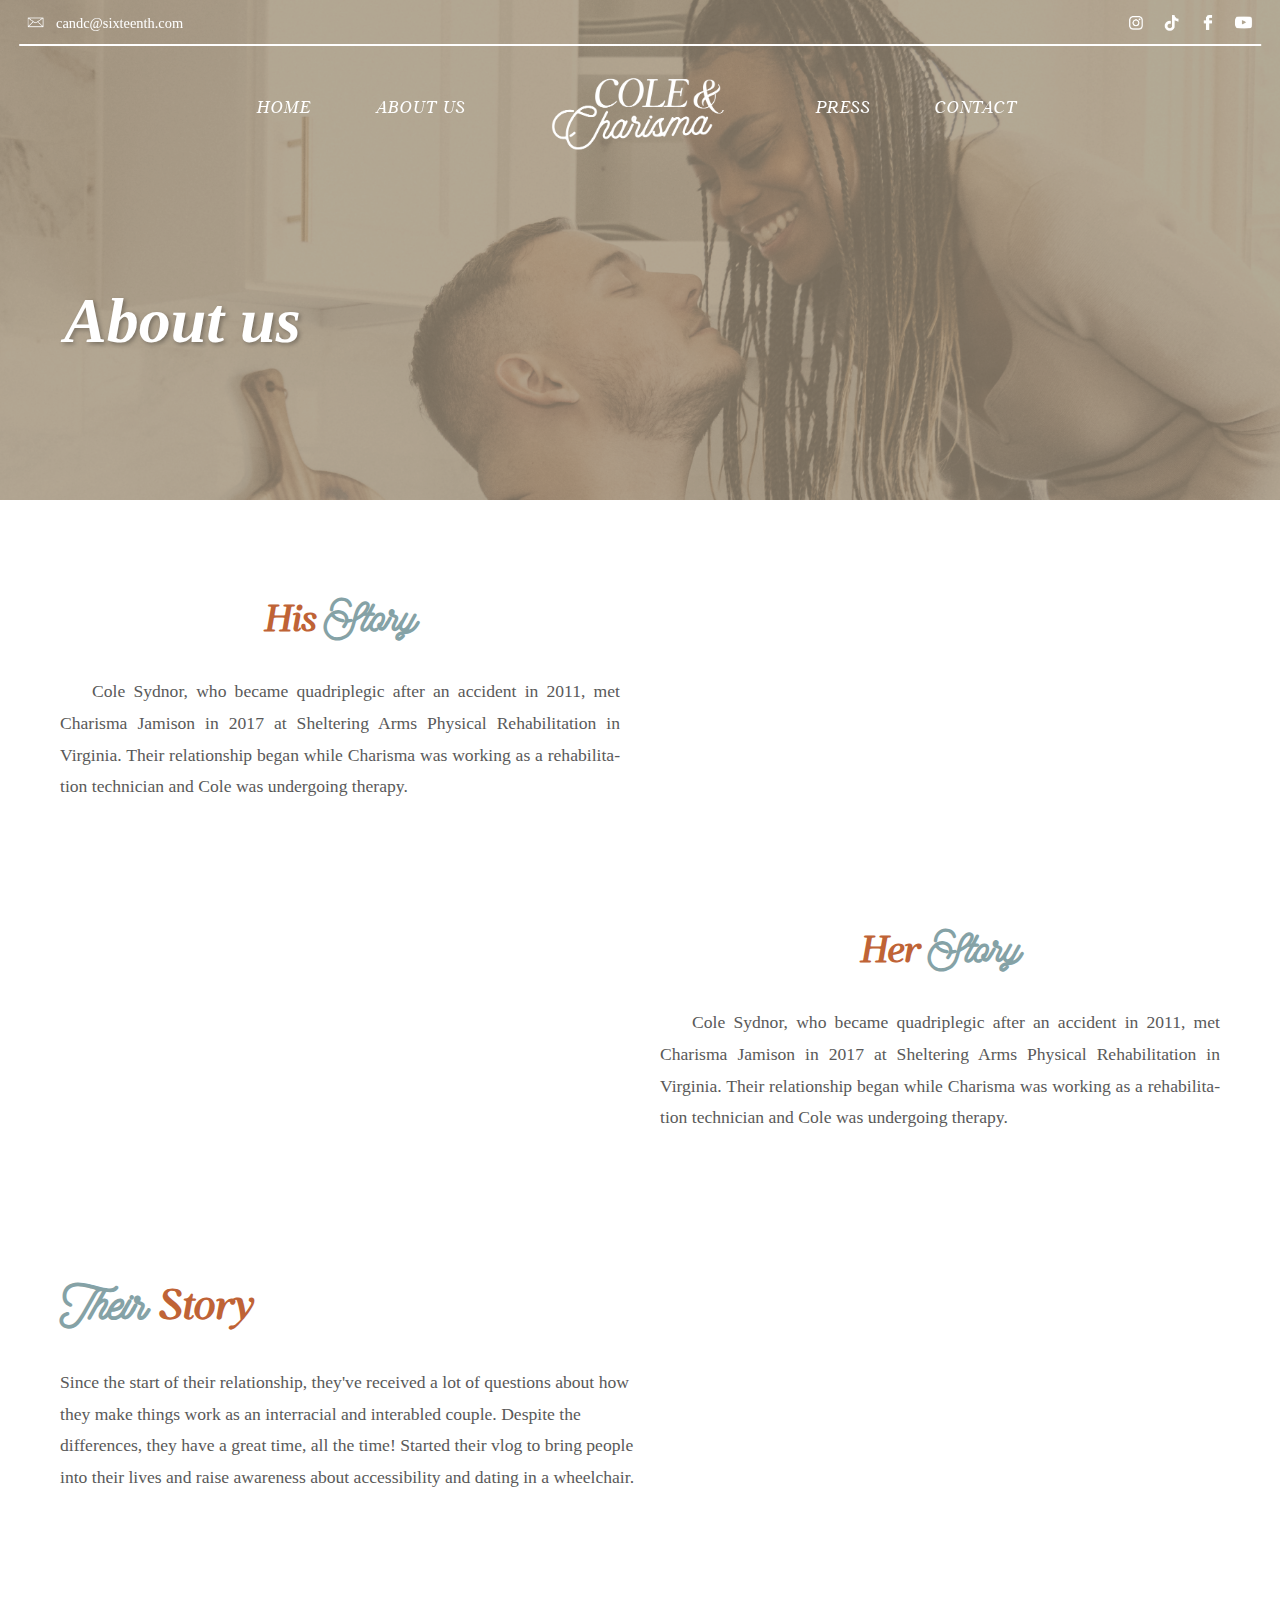
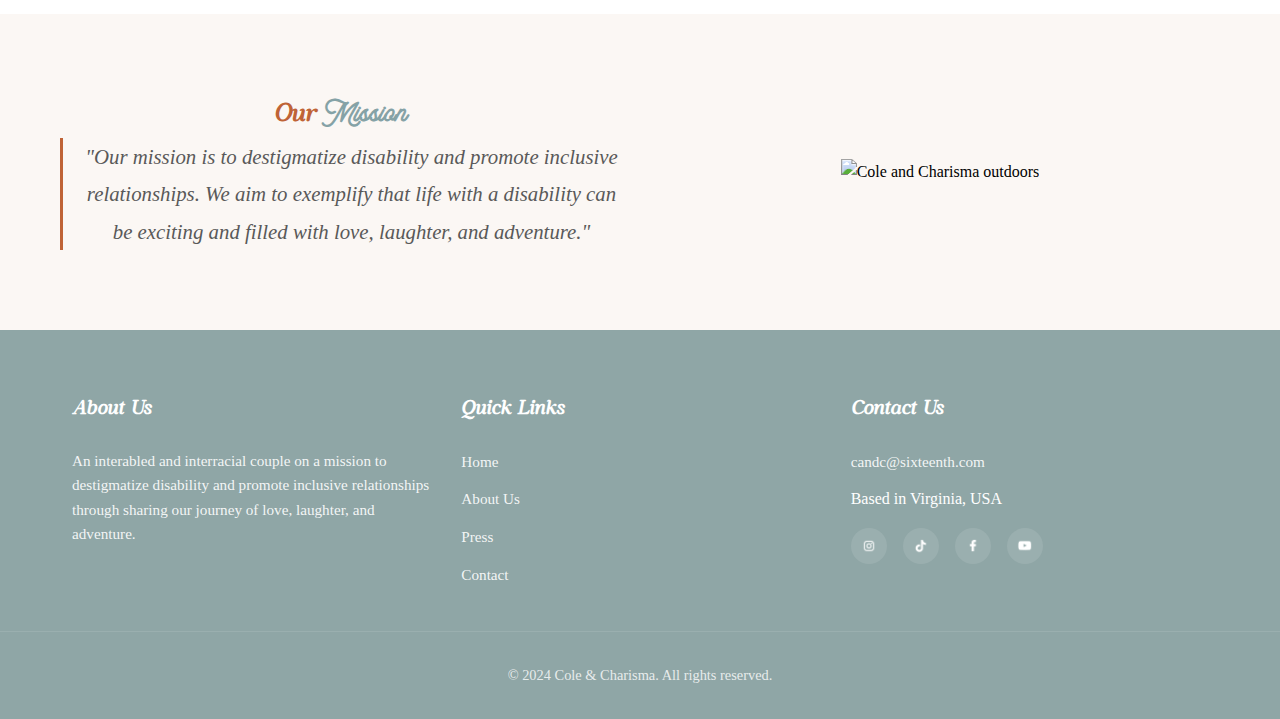
==== commit f40f3cf4: "modified:   aboutus.html 	modified:   contact.html 	modified:   index.html 	modified:   press.html 	" ====
--- a/aboutus.html
+++ b/aboutus.html
@@ -71,29 +71,12 @@
             </div>
         </div>
 
-            <!-- Our Story Section -->
-        <section class="our-story">
-            <div class="welcome-container">
-                <div class="story-header">
-                    <h2><span class="title-blue">Our</span> <span class="title-orange">Story</span></h2>
-                    <p class="story-intro">
-                        Since the start of their relationship, they've received a lot of
-                        questions about how they make things work as an interracial
-                        and interabled couple. Despite the differences, they have a
-                        great time, all the time! Started their vlog to bring people
-                        into their lives and raise awareness about accessibility and
-                        dating in a wheelchair.
-                    </p>
-                </div>
-            </div>
-        </section>
-
         <!-- Cole's Story Section -->
         <section class="individual-story">
             <div class="welcome-container">
                 <div class="story-content">
                     <div class="story-text">
-                        <h2><span class="title-orange">Cole's</span> <span class="title-blue">Story</span></h2>
+                        <h2><span class="title-orange">His</span> <span class="title-blue">Story</span></h2>
                         <p>
                             Cole Sydnor, who became quadriplegic after an accident in 2011, met
                             Charisma Jamison in 2017 at Sheltering Arms Physical Rehabilitation in
@@ -110,7 +93,7 @@
             <div class="welcome-container">
                 <div class="story-content reverse">
                     <div class="story-text">
-                        <h2><span class="title-orange">Charisma's</span> <span class="title-blue">Story</span></h2>
+                        <h2><span class="title-orange">Her</span> <span class="title-blue">Story</span></h2>
                         <p>
                             Cole Sydnor, who became quadriplegic after an accident in 2011, met
                             Charisma Jamison in 2017 at Sheltering Arms Physical Rehabilitation in
@@ -118,6 +101,23 @@
                             rehabilitation technician and Cole was undergoing therapy.
                         </p>
                     </div>
+                </div>
+            </div>
+        </section>
+
+            <!-- Our Story Section -->
+        <section class="our-story">
+            <div class="welcome-container">
+                <div class="story-header">
+                    <h2><span class="title-blue">Their</span> <span class="title-orange">Story</span></h2>
+                    <p class="story-intro">
+                        Since the start of their relationship, they've received a lot of
+                        questions about how they make things work as an interracial
+                        and interabled couple. Despite the differences, they have a
+                        great time, all the time! Started their vlog to bring people
+                        into their lives and raise awareness about accessibility and
+                        dating in a wheelchair.
+                    </p>
                 </div>
             </div>
         </section>
@@ -147,20 +147,6 @@
                 <div class="footer-section">
                     <h3>About Us</h3>
                     <p>An interabled and interracial couple on a mission to destigmatize disability and promote inclusive relationships through sharing our journey of love, laughter, and adventure.</p>
-                    <div class="footer-social">
-                        <a href="https://www.instagram.com/roll.with.cole" target="_blank">
-                            <img src="images/icons/instagram.png" alt="Instagram">
-                        </a>
-                        <a href="https://www.tiktok.com/@coleandcharisma" target="_blank">
-                            <img src="images/icons/tik-tok.png" alt="TikTok">
-                        </a>
-                        <a href="https://www.facebook.com/RollwithColeCharisma" target="_blank">
-                            <img src="images/icons/facebook.png" alt="Facebook">
-                        </a>
-                        <a href="https://www.youtube.com/@coleandcharisma/videos" target="_blank">
-                            <img src="images/icons/youtube.png" alt="YouTube">
-                        </a>
-                    </div>
                 </div>
         
                 <!-- Quick Links -->
@@ -180,6 +166,20 @@
                     <ul class="footer-links">
                         <li><a href="mailto:candc@sixteenth.com">candc@sixteenth.com</a></li>
                         <li>Based in Virginia, USA</li>
+                        <div class="footer-social">
+                            <a href="https://www.instagram.com/roll.with.cole" target="_blank">
+                                <img src="images/icons/instagram.png" alt="Instagram">
+                            </a>
+                            <a href="https://www.tiktok.com/@coleandcharisma" target="_blank">
+                                <img src="images/icons/tik-tok.png" alt="TikTok">
+                            </a>
+                            <a href="https://www.facebook.com/RollwithColeCharisma" target="_blank">
+                                <img src="images/icons/facebook.png" alt="Facebook">
+                            </a>
+                            <a href="https://www.youtube.com/@coleandcharisma/videos" target="_blank">
+                                <img src="images/icons/youtube.png" alt="YouTube">
+                            </a>
+                        </div>
                     </ul>
                 </div>
             </div>
--- a/styles.css
+++ b/styles.css
@@ -539,11 +539,99 @@
 .new-videos {
     background-image: url('images/backgrounds/background2.jpg');
     width: 100%;
+    padding: 35px 0;
+    background-size: cover;
+    background-position: center;
+    position: relative;
+}
+
+.new-videos .welcome-content {
+    gap: 60px;
+    align-items: center;
+}
+
+.video-wrapper {
+    width: 100%;
+    max-width: 800px;
+    margin: 0 auto;
+    background: white;
+    border-radius: 12px;
+    box-shadow: 0 8px 24px rgba(0, 0, 0, 0.1);
+    overflow: hidden;
+}
+
+.latest-video {
+    width: 100%;
+}
+
+.latest-video .video-container {
+    position: relative;
+    padding-bottom: 56.25%; /* 16:9 aspect ratio */
+    height: 0;
+    width: 100%;
+}
+
+.latest-video iframe {
+    position: absolute;
+    top: 0;
+    left: 0;
+    width: 100%;
     height: 100%;
-    background-size: 100% 140%;
-    padding: 30px 0;
-    padding-bottom: 70px;
-    position: relative;
+    border: none;
+}
+
+.latest-video h3 {
+    padding: 20px;
+    margin: 0;
+    font-size: 1.2rem;
+    color: var(--color-text-primary);
+    font-family: 'Quicksand', sans-serif;
+}
+
+/* Update existing media queries */
+@media (max-width: 768px) {
+    .new-videos {
+        padding: 40px 0;
+    }
+    
+    .new-videos .welcome-content {
+        grid-template-columns: 1fr;
+        gap: 30px;
+    }
+    
+    .video-wrapper {
+        max-width: 100%;
+    }
+}
+
+.video-description {
+    padding: 20px;
+    margin: 0;
+    font-size: 1rem;
+    color: var(--color-text-secondary);
+    font-family: 'Quicksand', sans-serif;
+    line-height: 1.6;
+    max-height: 100px;
+    overflow-y: auto;
+    white-space: pre-line;
+}
+
+/* Add a subtle scrollbar style for the description */
+.video-description::-webkit-scrollbar {
+    width: 6px;
+}
+
+.video-description::-webkit-scrollbar-track {
+    background: #f1f1f1;
+}
+
+.video-description::-webkit-scrollbar-thumb {
+    background: var(--color-secondary-light);
+    border-radius: 3px;
+}
+
+.video-description::-webkit-scrollbar-thumb:hover {
+    background: var(--color-secondary);
 }
 
 .welcome-container {
@@ -641,11 +729,13 @@
 
 .logo-container {
     display: flex;
-    justify-content: space-between;
+    justify-content: center;
     align-items: center;
+    flex-wrap: wrap;
+    gap: 30px;
     max-width: 1200px;
     margin: 0 auto;
-    padding: 0 40px;
+    padding: 0 20px;
 }
 
 .logo-container img {
@@ -653,6 +743,8 @@
     width: auto;
     filter: brightness(0) saturate(100%) invert(67%) sepia(14%) saturate(446%) hue-rotate(152deg) brightness(87%) contrast(84%);
     transition: transform 0.3s ease;
+    aspect-ratio: auto; /* Prevent layout shifts during image load */
+    object-fit: contain;
 }
 
 .logo-container img:hover {
@@ -758,7 +850,7 @@
 .social-posts h2 {
     text-align: center;
     font-size: 2.5rem;
-    margin-bottom: 40px;
+    margin-bottom: 0px;
     font-weight: normal;
 }
 
@@ -1339,6 +1431,11 @@
     font-size: 1.1rem;
     line-height: 1.8;
     color: var(--color-text-secondary);
+    text-align: left;
+    text-indent: 2rem;
+    text-align: justify;
+    hyphens: auto;
+    word-wrap: break-word;
 }
 
 .mission-section {
@@ -1467,6 +1564,22 @@
         margin: 0;
     }
     
+    /* Press Logos in Home Page */
+
+    .press-logos {
+        margin-top: -70px;
+        padding: 80px 0 40px;
+    }
+    
+    .logo-container {
+        gap: 25px;
+        justify-content: center;
+    }
+    
+    .logo-container img {
+        height: 100px;
+    }
+
     /* Press Page */
     .press-grid {
         grid-template-columns: 1fr;
@@ -1523,6 +1636,58 @@
         right: 50%;
         transform: translateX(50%);
     }
+
+    /* Slider */
+
+    .slider-container {
+        height: 80vh; /* Reduced height for mobile */
+    }
+
+    .slider-text-overlay {
+        padding: 0 15px;
+        max-width: 100%;
+    }
+
+    .slider-text-overlay h1 {
+        font-size: clamp(1.8rem, 4vw, 2.5rem);
+        margin-bottom: 0.3rem;
+    }
+
+    .slider-text-overlay h2 {
+        font-size: clamp(1rem, 2.5vw, 1.5rem);
+        margin-bottom: 1rem;
+    }
+
+    .read-more-btn {
+        padding: 10px 20px;
+        font-size: 0.85rem;
+    }
+
+    /* Adjust navigation arrows for mobile */
+    .slider-nav img {
+        width: 60px;
+        height: 45px;
+    }
+
+    .slider-nav img.prev-btn {
+        left: 10px;
+    }
+
+    .slider-nav img.next-btn {
+        right: 10px;
+    }
+
+    .slide img {
+        object-position: center center;
+    }
+
+    /* Improve gradient overlay visibility on mobile */
+    .slide::before {
+        background: linear-gradient(
+            rgba(0,0,0,0.5),
+            rgba(0,0,0,0.5)
+        );
+    }
 }
 
 @media (max-width: 640px) {
@@ -1541,6 +1706,22 @@
 }
 
 @media (max-width: 480px) {
+
+    /* Press Logos in Home Page */
+
+    .press-logos {
+        margin-top: -50px;
+        padding: 60px 0 30px;
+    }
+    
+    .logo-container {
+        gap: 20px;
+    }
+    
+    .logo-container img {
+        height: 80px;
+    }
+
     /* Press Page */
     .press-container {
         padding: 20px 10px;
@@ -1562,4 +1743,63 @@
     .media-content h2 {
         font-size: 1.8rem;
     }
+
+    /* Slider */
+
+    .slider-container {
+        height: 70vh;
+    }
+
+    .slider-text-overlay h1 {
+        font-size: clamp(1.5rem, 3.5vw, 2rem);
+    }
+
+    .slider-text-overlay h2 {
+        font-size: clamp(0.9rem, 2vw, 1.2rem);
+    }
+
+    /* Further reduce navigation arrows */
+    .slider-nav img {
+        width: 45px;
+        height: 35px;
+    }
+
+    .slider-nav img.prev-btn {
+        left: 5px;
+    }
+
+    .slider-nav img.next-btn {
+        right: 5px;
+    }
+
+}
+
+@media (hover: none) {
+    .slide {
+        touch-action: pan-y pinch-zoom;
+    }
+    
+    .slider-nav img:hover {
+        transform: translateY(-50%); /* Remove hover scale effect on touch devices */
+    }
+}
+
+/* Additional slider improvements */
+.slider {
+    -webkit-overflow-scrolling: touch; /* Smooth scrolling on iOS */
+    overscroll-behavior-x: contain; /* Prevent unwanted scroll chaining */
+}
+
+/* Prevent text selection during swipe */
+.slider-container {
+    -webkit-user-select: none;
+    user-select: none;
+}
+
+/* Optimize performance */
+.slide {
+    -webkit-backface-visibility: hidden;
+    backface-visibility: hidden;
+    -webkit-transform: translateZ(0);
+    transform: translateZ(0);
 }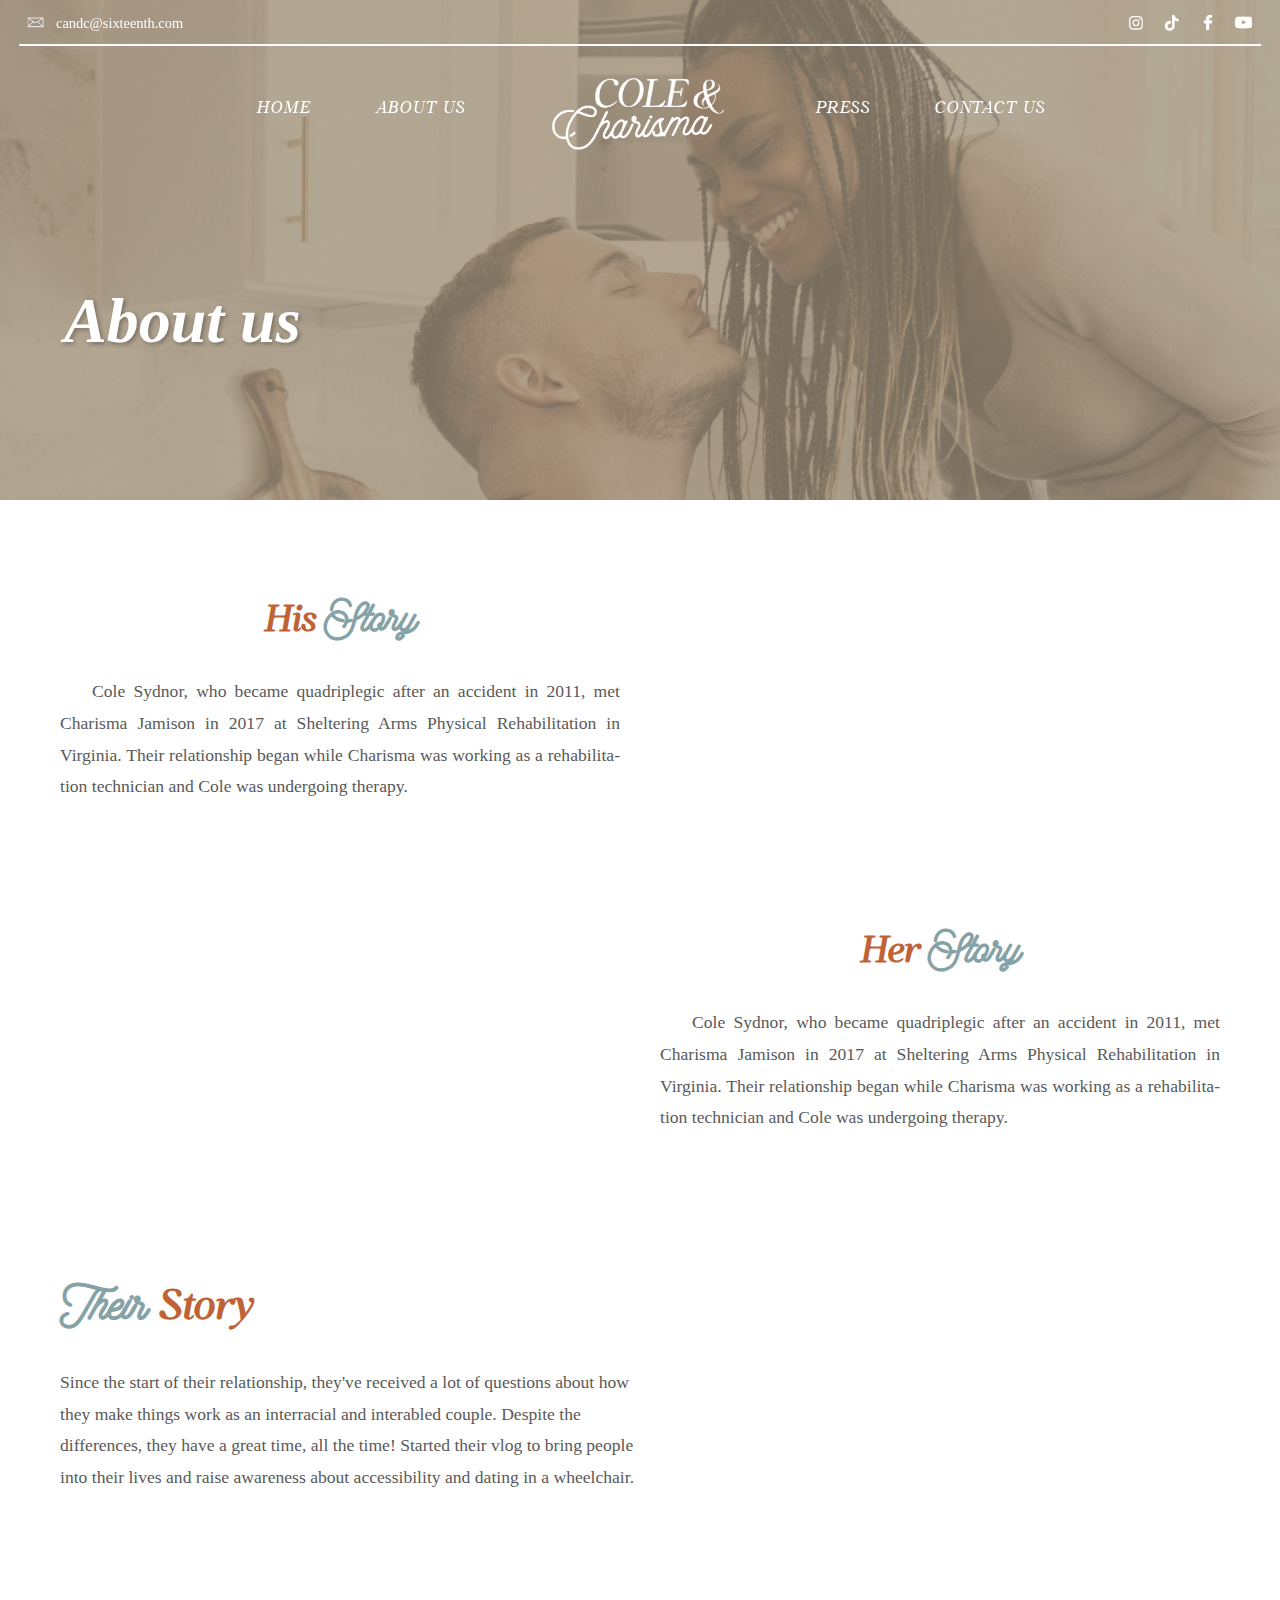
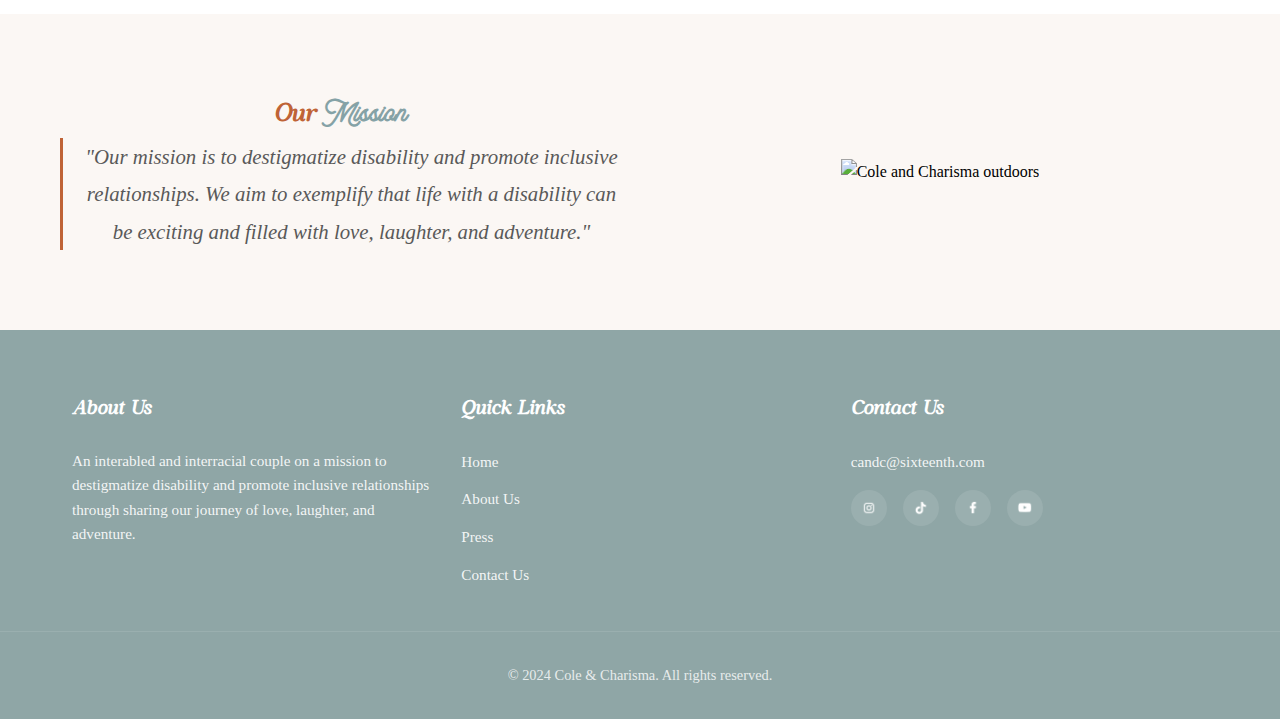
==== commit 0a949bf1: "modified:   aboutus.html 	modified:   contact.html 	modified:   index.html 	modified:   press.html 	" ====
--- a/aboutus.html
+++ b/aboutus.html
@@ -5,6 +5,7 @@
     <meta name="viewport" content="width=device-width, initial-scale=1.0">
     <title>Cole & Charisma</title>
     <link rel="stylesheet" href="styles.css">
+    <link rel="icon" href="images/icons/c&c-fav.jpg" type="image/png">
 </head>
 <body>
     <div id="home">
@@ -45,7 +46,7 @@
                         <li><a href="/index.html">HOME</a></li>
                         <li><a href="/aboutus.html">ABOUT US</a></li>
                         <li><a href="/press.html">PRESS</a></li>
-                        <li><a href="/contact.html">CONTACT</a></li>
+                        <li><a href="/contact.html">CONTACT US</a></li>
                     </ul>
                 </div>
                 <ul class="nav-left">
@@ -59,7 +60,7 @@
 
                 <ul class="nav-right">
                     <li><a href="/press.html">PRESS</a></li>
-                    <li><a href="/contact.html">CONTACT</a></li>
+                    <li><a href="/contact.html">CONTACT US</a></li>
                 </ul>
             </nav>
         </header>
@@ -156,7 +157,7 @@
                         <li><a href="/index.html">Home</a></li>
                         <li><a href="/aboutus.html">About Us</a></li>
                         <li><a href="/press.html">Press</a></li>
-                        <li><a href="/contact.html">Contact</a></li>
+                        <li><a href="/contact.html">Contact Us</a></li>
                     </ul>
                 </div>
         
@@ -165,7 +166,7 @@
                     <h3>Contact Us</h3>
                     <ul class="footer-links">
                         <li><a href="mailto:candc@sixteenth.com">candc@sixteenth.com</a></li>
-                        <li>Based in Virginia, USA</li>
+                        <!-- <li>Based in Virginia, USA</li> -->
                         <div class="footer-social">
                             <a href="https://www.instagram.com/roll.with.cole" target="_blank">
                                 <img src="images/icons/instagram.png" alt="Instagram">
--- a/styles.css
+++ b/styles.css
@@ -305,11 +305,15 @@
     list-style: none;
     padding: 0;
     margin: 0;
+    display: flex;
+    flex-direction: column;
+    align-items: center;
+    gap: 30px;
+}
+
+.mobile-menu ul li {
+    width: 100%;
     text-align: center;
-}
-
-.mobile-menu ul li {
-    margin: 20px 0;
 }
 
 .mobile-menu ul li a {
@@ -318,6 +322,19 @@
     font-size: 1.5rem;
     font-family: 'Blisstwin';
     text-transform: uppercase;
+    padding: 10px 0;
+    display: inline-block;
+    width: 100%;
+}
+
+/* Override the stroke effect for mobile menu links */
+.mobile-menu ul li a::before {
+    display: none;
+}
+
+/* Add a simpler hover effect for mobile menu */
+.mobile-menu ul li a:hover {
+    color: rgba(255, 255, 255, 0.8);
 }
 
 /* 4.3. Footer */
@@ -528,11 +545,12 @@
 
 .welcome-section {
     background-image: url('images/backgrounds/background1.jpg');
-    width: 100%;
-    height: 100%;
-    background-size: 100% 100%;
+    width: auto;
+    height: auto;
+    background-size: auto;
     padding: 80px 0;
     position: relative;
+    background-repeat: no-repeat;
     z-index: 1;
 }
 
@@ -540,7 +558,7 @@
     background-image: url('images/backgrounds/background2.jpg');
     width: 100%;
     padding: 35px 0;
-    background-size: cover;
+    background-size: auto;
     background-position: center;
     position: relative;
 }
@@ -1784,6 +1802,190 @@
     }
 }
 
+/* Welcome Section Mobile Styles */
+@media (max-width: 768px) {
+    .welcome-section h1 {
+        text-align: center;
+        font-size: clamp(1.8rem, 4vw, 2.5rem);
+        margin-bottom: 30px;
+        line-height: 1.3;
+    }
+
+    .welcome-section h1 .title-orange,
+    .welcome-section h1 .title-blue {
+        display: block; /* Makes each part take its own line */
+    }
+
+    .welcome-content {
+        grid-template-columns: 1fr; /* Stack items vertically */
+        gap: 30px;
+    }
+
+    .welcome-image {
+        order: -1; /* Moves image to top */
+        padding-bottom: 75%; /* Adjust aspect ratio for mobile */
+        margin: 0 auto;
+        max-width: 100%;
+    }
+
+    .welcome-text {
+        text-align: center;
+        padding: 20px 0;
+    }
+
+    .welcome-text h2 {
+        font-size: clamp(1.5rem, 3vw, 2rem);
+        margin-bottom: 15px;
+    }
+
+    .highlight-text {
+        margin: 0 auto;
+        margin-bottom: 20px;
+        max-width: 90%;
+    }
+}
+
+/* Additional adjustments for smaller phones */
+@media (max-width: 480px) {
+    .welcome-section h1 {
+        font-size: clamp(1.5rem, 3.5vw, 1.8rem);
+    }
+
+    .welcome-image {
+        padding-bottom: 100%; /* Square aspect ratio for very small screens */
+    }
+
+    .welcome-text {
+        padding: 15px 0;
+    }
+
+    .welcome-text h2 {
+        font-size: clamp(1.2rem, 2.5vw, 1.5rem);
+    }
+}
+
+/* Ensure the welcome container has proper padding on mobile */
+@media (max-width: 768px) {
+    .welcome-container {
+        padding: 0 15px;
+    }
+}
+
+/* Collaboration Section Mobile Styles */
+@media (max-width: 768px) {
+    .collaboration-section {
+        padding: 40px 0;
+        max-height: none; /* Remove max-height constraint for mobile */
+    }
+
+    .collaboration-container {
+        flex-direction: column;
+        gap: 2rem;
+        padding: 0 20px;
+    }
+
+    /* Photo container adjustments */
+    .photo-container {
+        width: 100%;
+        margin-left: 0;
+        order: -1; /* Moves the photo to the top */
+    }
+
+    .photo-container img {
+        width: 100%;
+        max-width: 100%;
+        height: auto;
+        margin-top: 0;
+    }
+
+    /* Content adjustments */
+    .collaboration-content {
+        width: 100%;
+        padding-right: 0;
+    }
+
+    .contact-form {
+        text-align: center;
+        max-width: 500px;
+        margin: 0 auto;
+    }
+
+    .contact-form h2 {
+        font-size: 2rem;
+        margin-bottom: 1rem;
+    }
+
+    .contact-form h2 .title-orange,
+    .contact-form h2 .title-blue {
+        display: block; /* Stack the title parts vertically */
+    }
+
+    .contact-form p {
+        margin-bottom: 1.5rem;
+        padding: 0 15px;
+    }
+
+    .contact-form form {
+        flex-direction: column;
+        gap: 1rem;
+        width: 100%;
+    }
+
+    .contact-form input,
+    .contact-form button {
+        width: 100%;
+        margin: 0;
+    }
+}
+
+/* Additional adjustments for smaller screens */
+@media (max-width: 480px) {
+    .collaboration-section {
+        padding: 100px 0;
+    }
+
+    .contact-form h2 {
+        font-size: 1.75rem;
+    }
+
+    .contact-form p {
+        font-size: 0.95rem;
+    }
+}
+
+/* Social Posts Section Mobile Styles */
+@media (max-width: 768px) {
+    .social-posts {
+        padding: 40px 20px;
+    }
+
+    .social-posts h2 {
+        text-align: center;
+        font-size: 2rem;
+        margin-bottom: 30px;
+    }
+
+    .social-posts h2 .title-orange,
+    .social-posts h2 .title-blue {
+        display: block; /* Stack the title parts vertically */
+    }
+
+    .social-posts h2 .title-orange {
+        margin-bottom: 5px; /* Add space between the stacked words */
+    }
+}
+
+/* Additional adjustments for smaller screens */
+@media (max-width: 480px) {
+    .social-posts {
+        padding: 30px 15px;
+    }
+
+    .social-posts h2 {
+        font-size: 1.75rem;
+    }
+}
+
 /* Additional slider improvements */
 .slider {
     -webkit-overflow-scrolling: touch; /* Smooth scrolling on iOS */
